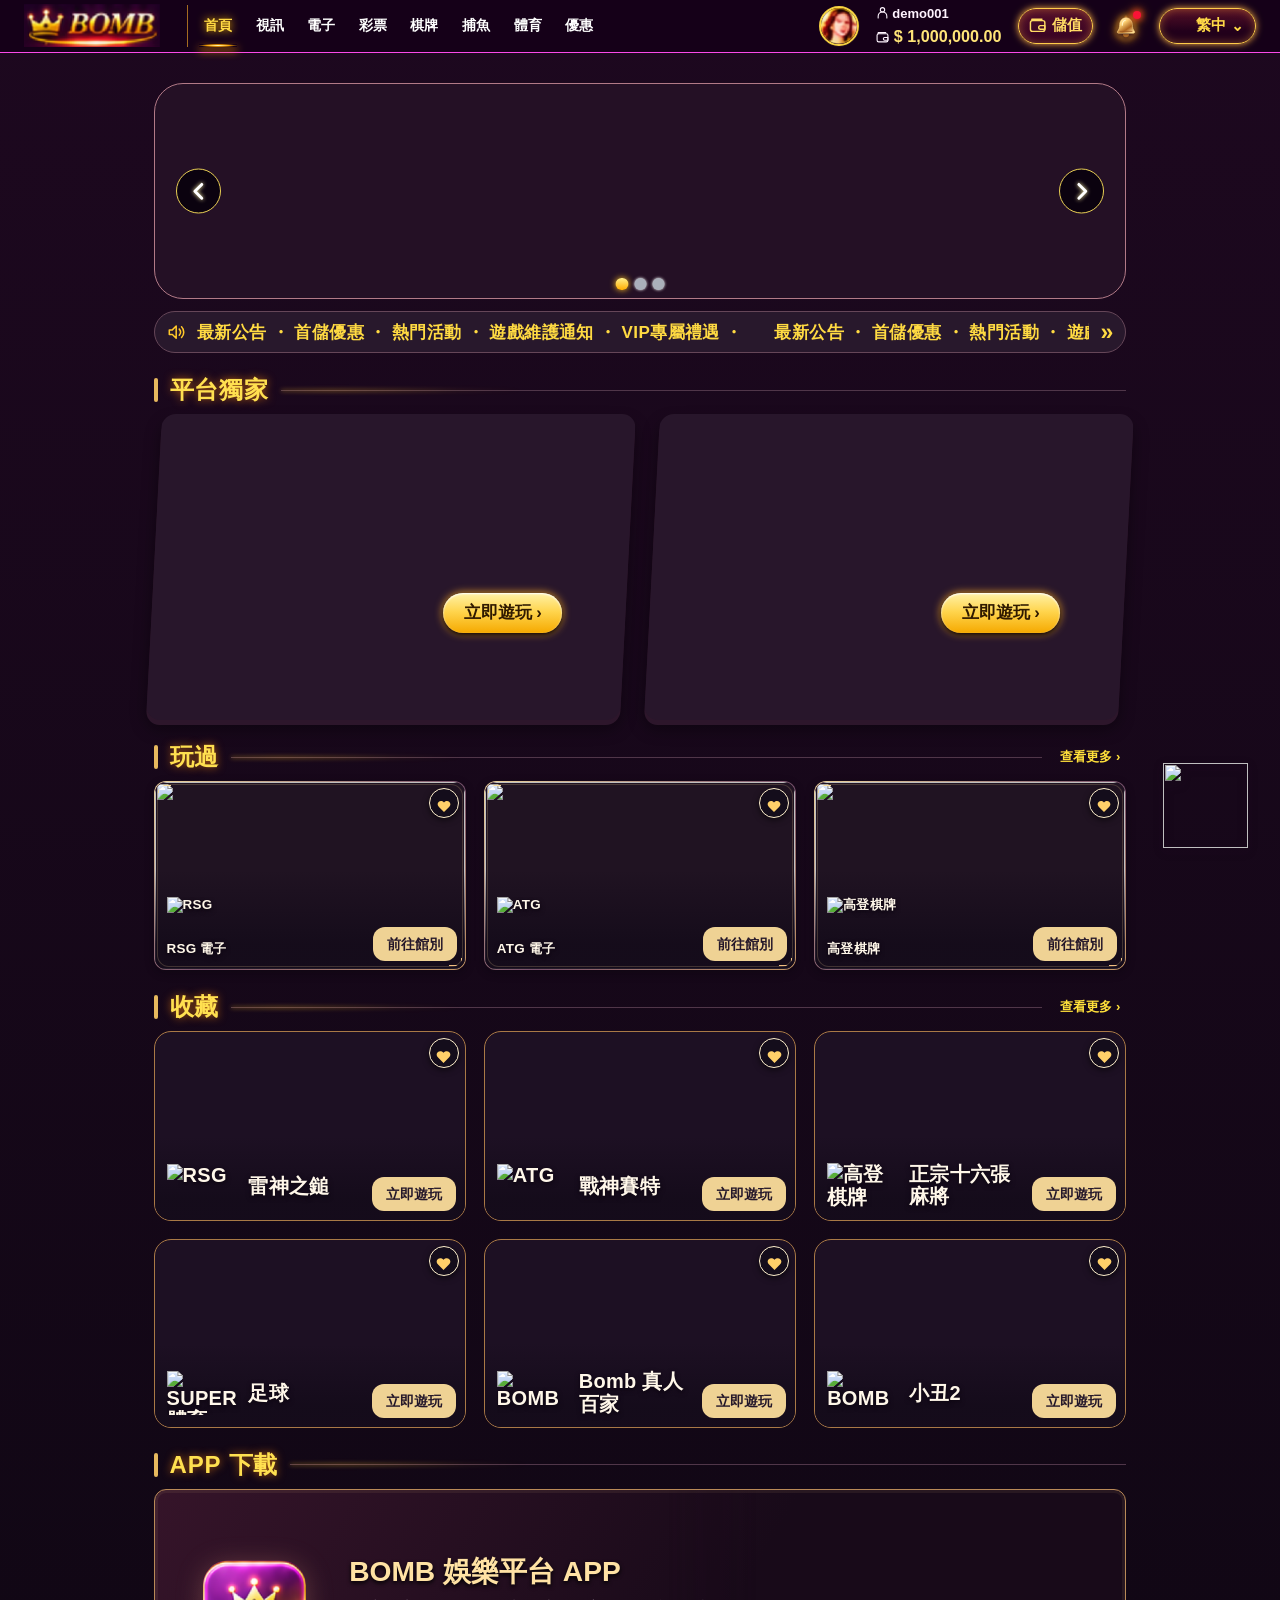
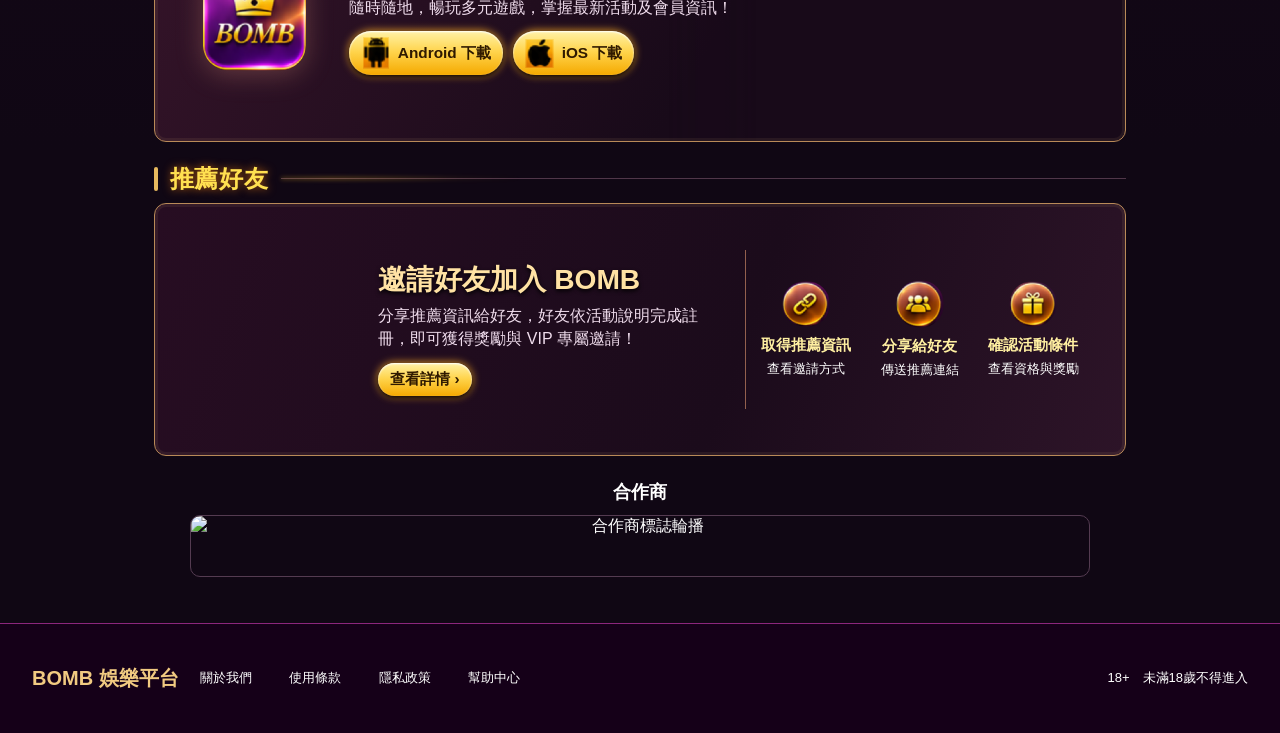
==== assets/index.html @ a0a1aad8 "Add files via upload" ====
<!doctype html>
<html lang="zh-Hant">
<head>
<meta charset="utf-8"><meta name="viewport" content="width=device-width, initial-scale=1, viewport-fit=cover">
<title>BOMB 娛樂平台｜RWD 首頁</title>
<style>

:root{--bg:#150018;--gold:#ffda44;--magenta:#fb47ef;--ink:#fff4ff;--panel:#250025;--shadow:0 0 3px #fff,0 0 9px #fe4fd9,0 0 17px #a810c5;font-family:Arial,"Noto Sans TC","Microsoft JhengHei",sans-serif;color-scheme:dark}
*{box-sizing:border-box}html{scroll-behavior:smooth}body{margin:0;min-width:320px;color:#fff;background:radial-gradient(ellipse at top,#31002d 0%,#19001c 42%,#100013 88%);overflow-x:hidden}button{font:inherit;cursor:pointer;color:inherit}button:focus-visible,a:focus-visible{outline:2px solid white;outline-offset:3px}img{display:block;max-width:100%}svg{display:block}button{touch-action:manipulation}
.site-width{width:min(calc(100% - 20px),1690px);margin-inline:auto}.screen{padding-bottom:30px}.neon{border:2px solid #f75bec;box-shadow:inset 0 0 9px #e14bd185,var(--shadow);background:linear-gradient(155deg,#350338,#17001e 70%)}
.icon{width:1.15em;height:1.15em;stroke:currentColor;stroke-width:2;fill:none;stroke-linecap:round;stroke-linejoin:round;display:inline-block;vertical-align:-.18em}.gold{color:var(--gold)}
.top{position:sticky;top:0;z-index:60;border-bottom:1px solid #fa49e8;background:#150018ed;backdrop-filter:blur(14px);padding-top:env(safe-area-inset-top,0px)}
.topline{min-height:42px;display:flex;align-items:center;gap:clamp(10px,1.4vw,22px)}
.brand{display:flex;align-items:center;gap:5px;color:#ffeb75;text-shadow:0 0 8px #f8aa00;text-decoration:none;white-space:nowrap;min-width:max-content}.brand-symbol{width:31px;height:31px;filter:drop-shadow(0 0 3px #ffd24a)}.brand-type{display:flex;flex-direction:column;line-height:.85}.brand-type b{font:bold italic 24px Georgia,serif}.brand-type small{font-size:9px;font-weight:800;letter-spacing:.12em;margin-top:5px}
.primary-menu{display:flex;align-items:center;gap:clamp(8px,1.45vw,23px);margin-right:auto}.primary-menu button{background:none;border:0;font-weight:700;font-size:clamp(11px,1.15vw,17px);white-space:nowrap;transition:color .2s}.primary-menu button:hover,.primary-menu button.selected{color:var(--gold);text-shadow:0 0 9px #ffb700}
.top-actions{margin-left:auto;display:flex;align-items:center;gap:9px}.outline-gold{display:inline-flex;align-items:center;justify-content:center;gap:5px;background:linear-gradient(#571027,#22001b 65%);border:1.5px solid #ffcc4a;border-radius:999px;padding:6px 10px;font-weight:750;font-size:13px;color:#fff3c1;white-space:nowrap;box-shadow:inset 0 0 9px #ffa93466,0 0 7px #fbae44}.outline-gold:hover{filter:brightness(1.2)}.deposit-mini{background:linear-gradient(#ffec87,#f5ac00);color:#3d1500;padding-inline:12px}.notification{position:relative;background:transparent;border:0;padding:5px;display:grid;place-items:center}.notification .icon{width:23px;height:23px}.unread{position:absolute;top:2px;right:2px;background:#fa1336;width:8px;height:8px;border-radius:50%;box-shadow:0 0 7px #f13}.avatar{height:28px;width:28px;border:2px solid var(--gold);border-radius:50%;object-fit:cover}.top-drop{position:relative}
.dropdown{position:absolute;right:0;top:calc(100% + 10px);z-index:90;background:#240329f5;border:1px solid #f8c32a;border-radius:13px;box-shadow:var(--shadow);min-width:175px;padding:7px;display:none}.dropdown.open{display:block}.dropdown button{border:none;background:none;color:#fff;display:flex;align-items:center;gap:8px;padding:9px;width:100%;text-align:left;border-radius:6px;font-size:12px}.dropdown button:hover{background:#66316b}.dropdown p{font-size:12px;margin:8px}
.main{padding-top:5px}.hero{position:relative;border-radius:23px;overflow:hidden;aspect-ratio:1166 / 329;background:#20001e;isolation:isolate}.hero>picture,.hero>picture img{height:100%;width:100%;object-fit:fill}.hero-nav{position:absolute;top:50%;transform:translateY(-50%);border:1px solid #e9cf54;border-radius:50%;background:#09000cba;color:#fff;width:38px;height:38px;display:grid;place-items:center;z-index:3}.hero-nav.prev{left:2.2%}.hero-nav.prev svg{transform:rotate(180deg)}.hero-nav.next{right:2.2%}.hero-nav:hover{background:#7d1b6d}.dots{position:absolute;bottom:9%;left:50%;transform:translateX(-50%);display:flex;gap:6px;z-index:3}.dots button{width:8px;height:8px;padding:0;border:0;background:#aab0ba;border-radius:50%;box-shadow:0 0 3px #fff}.dots button.on{background:linear-gradient(#ffef8a,#ffad00);width:14px;border-radius:30px;box-shadow:0 0 6px #ffc220}.hero .slide-treatment{position:absolute;inset:0;pointer-events:none;opacity:0;transition:opacity .3s}.hero[data-slide="1"] .slide-treatment{opacity:.22;background:linear-gradient(135deg,#ff550080,transparent,#0000ff80)}.hero[data-slide="2"] .slide-treatment{opacity:.24;background:linear-gradient(30deg,#f00c,#9e00fb00,#f9c70066)}
.marquee{display:flex;align-items:center;gap:12px;position:relative;height:33px;border-radius:50px;margin-top:12px;padding:0 12px;overflow:hidden;background:#140017}.marquee>svg{flex:none;color:#ffc729;z-index:2}.marquee-window{flex:1;overflow:hidden;min-width:0}.marquee-motion{display:flex;width:max-content;animation:marquee 24s linear infinite}.marquee-motion span{white-space:nowrap;font-weight:bold;color:#ffda42;font-size:13px;letter-spacing:.025em;padding-right:24px}.marquee:hover .marquee-motion{animation-play-state:paused}.more-announcement{flex:none;background:transparent;border:0;color:var(--gold);font-weight:900;font-size:23px;padding:0;z-index:2}@keyframes marquee{to{transform:translateX(-50%)}}
.section{margin-top:18px}.section-heading{display:flex;align-items:center;gap:9px;margin:0 0 14px;min-height:32px;font-weight:900;font-size:clamp(21px,2.5vw,34px);color:#ffe050;letter-spacing:.035em;text-shadow:0 0 8px #b55e10}.section-heading .icon{width:1.05em;height:1.05em}.heading-line{height:2px;flex:1;background:linear-gradient(90deg,#ffbf31,#ff79d7 50%,transparent);box-shadow:0 0 9px #f59d28}.section-heading .section-link{margin-left:auto;background:transparent;border:0;color:#ffe03a;font-size:.55em;white-space:nowrap}
.feature-grid{display:grid;grid-template-columns:repeat(2,minmax(0,1fr));gap:2.2%}.feature{position:relative;overflow:hidden;aspect-ratio:423/205;border-radius:22px;background:linear-gradient(110deg,#60140b,#28021a 55%,#180017);border-color:#ff7aa5}.feature:nth-child(2){background:linear-gradient(120deg,#28024d,#1b0023 70%);border-color:#db6dff}.feature-art{position:absolute;left:0;top:0;height:100%;width:62%;object-fit:cover;object-position:top left;mask-image:linear-gradient(to right,#000 76%,transparent)}.feature:nth-child(2) .feature-art{width:72%;object-position:center;mask-image:linear-gradient(to right,#000 70%,transparent)}.feature-text{position:absolute;right:3%;top:18%;width:55%;text-align:center;text-shadow:0 2px 6px #000,0 0 7px #ffc56f}.feature-text h3{font:bold italic clamp(22px,3.0vw,45px) Georgia,'Noto Serif TC',serif;margin:0 0 4px}.feature-text p{font-size:clamp(19px,2.25vw,34px);font-weight:900;margin:0 0 13px}.goldbtn{border:0;border-radius:100px;background:linear-gradient(180deg,#fff2a7 0%,#ffd44c 47%,#f5a900 100%);color:#301a00;box-shadow:inset 0 1px 2px #fff,0 2px 4px #070003,0 0 9px #ffae28;font-weight:900;white-space:nowrap}.goldbtn:hover{filter:brightness(1.16);transform:translateY(-1px)}.feature:nth-child(2) .feature-text p{display:none}.feature .goldbtn{padding:8px 25px;font-size:clamp(12px,1.65vw,22px)}
.games-grid{display:grid;grid-template-columns:repeat(3,minmax(0,1fr));gap:12px}.game-card{display:flex;align-items:center;gap:12px;min-width:0;position:relative;padding:10px;border-radius:16px;min-height:111px;transition:transform .2s,filter .2s;background:linear-gradient(180deg,#4f0c51,#240128 28%,#2c0830 75%,#1d001e)}.game-card:hover,.favorite-card:hover{transform:translateY(-2px);filter:brightness(1.13)}.game-card .game-art{width:28%;aspect-ratio:1;object-fit:cover;flex:none;border-radius:11px;box-shadow:0 0 6px #ff87c8;overflow:hidden}.game-info{min-width:0;flex:1;text-align:left}.game-info strong{display:block;font-size:clamp(15px,1.55vw,23px);font-weight:850;line-height:1.12;white-space:normal}.game-info small{display:block;font-size:clamp(10px,1vw,14px);line-height:1.4;white-space:nowrap;color:#fff}.game-info small:first-of-type{margin-top:5px}.play-dot{display:grid;place-items:center;flex:none;width:28px;height:28px;border:0;border-radius:50%;background:linear-gradient(#fff3a6,#ffb900);color:#1a0904;box-shadow:0 0 5px #fbce29;font-weight:900}#favorites{display:none}.favorite-grid{display:none;grid-template-columns:repeat(2,minmax(0,1fr));gap:9px}.favorite-card{min-height:78px;display:flex;align-items:center;gap:12px;padding:7px;border-radius:15px;min-width:0;transition:transform .2s,filter .2s}.favorite-card .game-art{width:62px;height:62px;border-radius:10px;object-fit:cover}.favorite-card .game-info strong{font-size:clamp(14px,1.7vw,22px)}.favorite-card .game-info small{color:#ffe39a}.favorite-card .goldbtn{padding:7px 16px;font-size:clamp(11px,1vw,16px);margin-left:auto}.favorite-rem{border:0;color:#ffe86a;background:none;font-size:12px;padding:3px}
.app-banner{position:relative;display:flex;align-items:center;gap:20px;min-height:179px;padding:20px 3%;border-radius:22px;overflow:hidden;background:radial-gradient(ellipse at 70% 60%,#6e064c,#2c0528 65%,#1e0217)}.app-logo{width:135px;height:135px;border-radius:25px;flex:none;display:grid;place-items:center;background:linear-gradient(150deg,#8e28bd,#230025);border:2px solid #f8a5f0;box-shadow:var(--shadow);color:gold;font:bold italic 25px Georgia}.app-logo .icon{width:65px;height:65px}.app-copy{z-index:2;min-width:0}.app-copy h3{font-size:clamp(22px,2.3vw,34px);color:var(--gold);margin:0}.app-copy p{font-size:14px;margin:5px 0 15px}.app-copy button{margin-right:10px;padding:10px 23px}.app-phones{position:absolute;right:2%;bottom:-7%;height:120%;max-width:46%;object-fit:contain;object-position:right bottom;mask-image:linear-gradient(90deg,transparent,#000 30%)}
.referral{display:grid;grid-template-columns:22% 38% 1fr;gap:12px;align-items:center;position:relative;overflow:hidden;min-height:185px;border-radius:22px;padding:12px 18px;background:radial-gradient(ellipse at 62% 50%,#5c0858,#220026 70%)}.gift-art{width:100%;height:155px;object-fit:cover;object-position:center;mask-image:linear-gradient(90deg,#000 52%,transparent 82%)}.referral-copy h3{font-size:clamp(20px,2.2vw,31px);margin:0 0 8px;color:#ffe050}.referral-copy p{font-size:clamp(11px,1.1vw,15px);line-height:1.5;margin:0 0 9px}.referral-copy .goldbtn{padding:8px 30px;font-size:16px}.ref-steps{display:flex;justify-content:space-evenly;gap:10px;border-left:1px solid #e25dba;padding-left:15px}.ref-step{display:grid;justify-items:center;gap:6px;min-width:0;text-align:center}.step-circle{height:43px;width:43px;border-radius:50%;background:linear-gradient(#ffeb92,#edac08);display:grid;place-items:center;color:#4b2000;box-shadow:0 0 7px #ffb82d}.ref-step strong{color:#fff0a1;font-size:13px}.ref-step small{font-size:10px;white-space:nowrap}
.footer{display:flex;align-items:center;justify-content:space-between;border-top:1px solid #8c267d;color:#fff;font-size:13px;min-height:72px;margin-top:30px;gap:15px}.footer div{display:flex;gap:27px}.footer button{border:0;background:none;color:#fff;font-size:13px}.floating{position:fixed;right:10px;top:39%;z-index:40;display:flex;flex-direction:column;gap:5px}.floating button{height:52px;width:52px;border-radius:10px;border:1px solid #e6d0ff;background:linear-gradient(145deg,#3c4fe2,#0832a8);box-shadow:0 0 7px #de60ff;font-size:11px;display:flex;flex-direction:column;align-items:center;justify-content:center;gap:3px}.floating button:nth-child(2){background:linear-gradient(145deg,#ff52b1,#9f0051)}.floating button:nth-child(3){background:linear-gradient(145deg,#af25ff,#6500a7)}.floating svg{width:22px;height:22px}
.mobile-bottom{display:none}.modal-wrap{position:fixed;inset:0;z-index:101;background:#050007c8;display:none;align-items:center;justify-content:center;padding:20px}.modal-wrap.open{display:flex}.modal{max-width:460px;width:100%;padding:22px;border-radius:20px;background:#24002a;border:2px solid #e95dd9;box-shadow:0 0 25px #f052ef}.modal h3{color:#ffe277;margin:0 0 12px;font-size:22px}.modal p{line-height:1.6;font-size:14px}.modal .modal-actions{display:flex;justify-content:flex-end;gap:12px}.modal .modal-actions button{padding:9px 18px}.modal-close{border:1px solid #ffca3a;color:#ffda70;background:transparent;border-radius:20px}
@media(max-width:899px){
 .screen{padding-bottom:calc(74px + env(safe-area-inset-bottom,0px))}.site-width{width:calc(100% - 20px)}.topline{height:49px;min-height:49px;gap:5px}.brand-symbol{width:25px;height:25px}.brand-type b{font-size:20px}.brand-type small{font-size:7px;margin-top:3px}.primary-menu,.deposit-mini,.avatar{display:none}.top-actions{gap:5px}.outline-gold{padding:5px 6px;font-size:10px;gap:2px}.outline-gold .icon{width:14px;height:14px}.notification{padding:3px}.notification .icon{width:21px;height:21px}.unread{width:7px;height:7px}.main{padding-top:2px}
 .hero{aspect-ratio:883/222;border-radius:17px}.hero-nav{width:22px;height:22px}.hero-nav svg{width:14px}.dots{bottom:8%;gap:4px}.dots button{height:5px;width:5px}.dots button.on{width:11px}
 .marquee{height:21px;margin-top:7px;padding:0 7px;gap:5px;border-width:1px}.marquee>svg{height:14px;width:14px}.marquee-motion span{font-size:9px;padding-right:12px}.more-announcement{font-size:17px}
 .section{margin-top:8px}.section-heading{font-size:clamp(15px,4vw,22px);min-height:21px;margin-bottom:6px;gap:5px}.section-heading .section-link{font-size:10px}.feature-grid{gap:3%}.feature{aspect-ratio:415/225;border-radius:12px;border-width:1.5px}.feature-art{width:100%;height:80%;object-fit:cover;object-position:center top;mask-image:linear-gradient(to bottom,#000 0%,#000 45%,transparent 100%)}.feature:nth-child(2) .feature-art{width:100%;height:83%;mask-image:linear-gradient(to bottom,#000 0%,#000 50%,transparent 100%)}.feature-text{top:auto;bottom:5%;left:0;width:100%;right:0}.feature:first-child .feature-text h3::after{content:" 真人百家"}.feature-text h3{font-size:clamp(11px,3.25vw,20px);margin:0 0 3px}.feature-text p{display:none}.feature .goldbtn{font-size:clamp(8px,2.3vw,12px);padding:3px 12px}
 .games-grid{gap:4px}.game-card{gap:4px;padding:3px;border-radius:10px;min-height:43px;aspect-ratio:auto;border-width:1.2px}.game-card .game-art{width:32%;border-radius:6px}.game-info strong{font-size:clamp(8.5px,2.5vw,13px);line-height:1.12}.game-info small{font-size:clamp(6.5px,1.8vw,9px);line-height:1.2}.game-info small:first-of-type{margin-top:2px}.play-dot{width:clamp(12px,3.2vw,18px);height:clamp(12px,3.2vw,18px);font-size:9px}
 #favorites{display:block}.favorite-grid{display:grid;gap:5px}.favorite-card{min-height:46px;aspect-ratio:auto;padding:3px 5px;border-radius:10px;border-width:1.1px;gap:5px}.favorite-card .game-art{width:19%;height:auto;aspect-ratio:1;border-radius:5px}.favorite-card .game-info strong{font-size:clamp(9px,2.7vw,13px)}.favorite-card .game-info small{font-size:clamp(7px,1.95vw,10px)}.favorite-card .goldbtn{padding:4px 6px;font-size:clamp(7px,1.85vw,9px)}.favorite-card .favorite-rem{display:none}
 .app-section,.footer,.floating{display:none}.referral{grid-template-columns:24% 41% 1fr;gap:3px;min-height:76px;aspect-ratio:auto;padding:5px;border-radius:12px;border-width:1.3px}.gift-art{width:100%;height:100%;object-fit:cover}.referral-copy h3{font-size:clamp(10px,2.7vw,15px);margin:0 0 2px}.referral-copy p{font-size:clamp(6px,1.5vw,8px);line-height:1.25;margin:0 0 4px}.referral-copy .goldbtn{padding:3px 12px;font-size:clamp(8px,2vw,10px)}.ref-steps{flex-direction:column;gap:1px;padding-left:4px}.ref-step{display:flex;align-items:center;gap:4px;text-align:left}.step-circle{width:clamp(13px,3.4vw,18px);height:clamp(13px,3.4vw,18px);flex:none;font-size:10px}.ref-step strong{font-size:clamp(6px,1.65vw,8px)}.ref-step small{display:none}
 .mobile-bottom{display:flex;position:fixed;bottom:0;left:0;right:0;z-index:70;background:linear-gradient(#530b51ed,#160017f5);border:2px solid #db46ce;border-bottom:0;border-radius:28px 28px 0 0;box-shadow:0 0 12px #fb45d4;align-items:center;justify-content:space-around;height:calc(59px + env(safe-area-inset-bottom,0px));padding-bottom:env(safe-area-inset-bottom,0px)}.mobile-bottom button{flex:1;border:0;background:transparent;color:#fff;display:flex;flex-direction:column;align-items:center;justify-content:center;font-size:clamp(9px,2.6vw,12px);font-weight:bold;gap:3px;height:100%;padding:0}.mobile-bottom .icon{width:22px;height:22px}.mobile-bottom button.active{color:#ffe7a0;background:linear-gradient(#ffe07a,#e68c00);border:1px solid #ffe58c;box-shadow:0 0 13px #ffb31c;border-radius:20px;margin:5px 2px}.mobile-bottom .crown-zone{position:relative;color:#ffce38;justify-content:flex-end;padding-bottom:3px}.crown-orb{height:63px;width:63px;position:absolute;bottom:18px;left:50%;transform:translateX(-50%);background:radial-gradient(circle,#8c2a06 35%,#240014 69%);border:2px solid #ffc335;box-shadow:0 0 9px #ffd41b,0 0 18px #ff9b00;display:grid;place-items:center;border-radius:50%;animation:crownPulse 2.1s ease-in-out infinite}.crown-orb svg{height:39px;width:39px;filter:drop-shadow(0 0 6px #ffcf35)}.mobile-bottom .crown-zone strong{position:relative;z-index:1;color:#ffc633;font-size:14px;text-shadow:0 0 6px #fda000}
}
@keyframes crownPulse{0%,100%{filter:brightness(1);box-shadow:0 0 8px #ffd41b,0 0 17px #ff9b00}50%{filter:brightness(1.28);box-shadow:0 0 13px #ffec72,0 0 28px #ff9b00}}
@media(prefers-reduced-motion:reduce){.marquee-motion,.crown-orb{animation:none}}


/* Scale the original compositions within the same responsive document. */
:root {
  --u: min(calc((100vw - 20px) / 1168), calc(1690px / 1168));
  --safe-top: env(safe-area-inset-top, 0px);
  --safe-bottom: env(safe-area-inset-bottom, 0px);
  --safe-left: env(safe-area-inset-left, 0px);
  --safe-right: env(safe-area-inset-right, 0px);
  --gold-text: #ffe478;
}
body { background: radial-gradient(ellipse at 50% 43%,#350128,#1c0029 72%,#18001e); }
.top { padding-top: var(--safe-top); }
.topline { height: max(45px,calc(48 * var(--u))); gap: calc(18 * var(--u)); }
.brand img { width: calc(133 * var(--u)); }
.primary-menu { flex: 1; justify-content: space-between; gap: 2px; border-left: 1px solid #a46b21; padding-left: calc(10 * var(--u)); }
.primary-menu button { position: relative; padding: calc(11 * var(--u)) calc(5 * var(--u)); font-size: calc(17 * var(--u)); }
.primary-menu button.selected::after { content: ""; position: absolute; inset: auto 0 0; height: 3px; background: radial-gradient(ellipse,#fff9b1,#ffa400 40%,transparent 75%); box-shadow: 0 4px 9px #ff9400; }
.top-actions { gap: calc(11 * var(--u)); }
.outline-gold { font-size: calc(15 * var(--u)); padding: calc(7 * var(--u)) calc(10 * var(--u)); color: #ffda47; }
.deposit-mini { background: linear-gradient(#551029,#330023); color:#ffdb64; }
.notification { color:#ffe64b; filter: drop-shadow(0 0 4px #f89c00); }
.notification .icon { width: calc(31 * var(--u)); height: calc(31 * var(--u)); fill: #ffcd23; }
.avatar-button { padding:0; border:0; background:none; }
.avatar { width:calc(39 * var(--u)); height:calc(39 * var(--u)); }
.hero { aspect-ratio:1168/332; border-radius:calc(29 * var(--u)); touch-action:pan-y; background:
    radial-gradient(ellipse at 45% 96%,#d20aff 0%,transparent 24%),
    radial-gradient(ellipse at 10% 28%,#5c0577,transparent 43%),
    radial-gradient(ellipse at 95% 38%,#470765,transparent 45%),
    repeating-linear-gradient(158deg,transparent 0 24%,#6e00a656 26%,transparent 29%),
    linear-gradient(120deg,#2e0053,#160026 67%,#480068); }
.hero::before {content:"";position:absolute;left:29%;right:-14%;bottom:-50%;height:70%;border-radius:50%;border-top:calc(5 * var(--u)) solid #af4bff;box-shadow:0 -4px 15px #9f19ff,0 -10px 25px #f030f9;transform:rotate(-11deg);pointer-events:none;}
.hero>picture { position:absolute; inset:0; }
.hero>picture .hero-art { position:absolute; left:4.8%; bottom:0; width:auto; height:99%; object-fit:contain; }
.hero-decor { position:absolute; width:auto; pointer-events:none; }
.d-hero-crown { bottom:0; right:0; height:45%; }
.d-dice { bottom:0; left:38%; height:43%; }
.m-streak,.m-chip,.mobile-title { display:none; }
.hero-copy { position:absolute; left:40%; top:18%; right:9%; text-align:center; }
.hero-copy h1 { color:#ffd249; background:linear-gradient(#fffdf0 31%,#ffe94e 54%,#ffa000 90%); background-clip:text; -webkit-text-fill-color:transparent; filter:drop-shadow(0 0 5px #f4533c); margin:0; font:900 italic calc(56 * var(--u))/1.12 'Noto Serif CJK TC',serif; letter-spacing:.045em; white-space:nowrap; }
.hero-copy p { margin:calc(10 * var(--u)) 0 0; font-size:calc(19 * var(--u)); font-weight:800; letter-spacing:.11em; color:#fff0fa; text-shadow:0 2px 4px black; }
.dots { left:54%; bottom:16%; }
.dots button { width:calc(12 * var(--u)); height:calc(12 * var(--u)); }
.dots button.on { width:calc(13 * var(--u)); }
.hero-nav { width:calc(45 * var(--u)); height:calc(45 * var(--u)); }
.hero-nav .icon { width:55%;height:55%;stroke-width:3; }
.marquee { height:calc(39 * var(--u)); margin-top:calc(18 * var(--u)); }
.marquee-window { background:none; border:0; text-align:left; padding:0; height:100%; }
.marquee-motion>span { padding-right:calc(8 * var(--u)); }
.marquee-motion span { font-size:calc(17 * var(--u)); }
.section { margin-top:calc(22 * var(--u)); }
.section-heading { font-size:calc(34 * var(--u)); min-height:calc(41 * var(--u)); margin-bottom:calc(17 * var(--u)); }
.heading-icon { width:1.16em; height:1.16em; flex:none; }
.heading-icon img { width:100%; height:100%; object-fit:contain; }
.heading-line { background:linear-gradient(90deg,#ff9a1c 0%,#fff8a7 5%,#ea5fff 18%,#b719ac 84%,transparent); flex:auto; position:relative; }
.heading-line::before {content:"";position:absolute;inset:-5px 0;background:radial-gradient(ellipse at 6% 50%,#ffc029aa,transparent 17%);filter:blur(2px);}
.feature-grid { margin-inline:1.65% 6.25%; gap:2.4%; }
.feature { aspect-ratio:535/262; transform:skewX(-3deg); border-color:#ffe485; box-shadow:0 0 9px #ff5aa7,0 0 18px #ec187c,inset 0 0 11px #ff992f; background:radial-gradient(ellipse at 48% 0,#913739,#230b07 57%,#1a030a); }
.feature:nth-child(2) {border-color:#ffe289;background:radial-gradient(ellipse at 72% 20%,#5f2434,#2b1006 55%,#1e002a);}
.feature-art { width:61%; transform:skewX(3deg) scale(1.025); object-fit:cover; mask-image:linear-gradient(90deg,#000 75%,transparent); }
.feature:nth-child(2) .feature-art {width:61%;mask-image:linear-gradient(90deg,#000 77%,transparent);}
.feature-text { width:45%; top:12%; right:1.5%; transform:skewX(3deg); color:var(--gold-text); }
.feature-text h3 { font-size:calc(56 * var(--u)); line-height:1.03; }
.feature-text p { font-size:calc(35 * var(--u)); margin-bottom:calc(22 * var(--u)); }
.feature:nth-child(2) h3 { max-width:4.1em; margin:0 auto calc(22 * var(--u)); font-size:calc(45 * var(--u)); line-height:1.15; }
.feature .goldbtn { padding:calc(10 * var(--u)) calc(31 * var(--u)); font-size:calc(24 * var(--u)); }
.games-grid { gap:calc(17 * var(--u)) calc(13 * var(--u)); }
.game-card,.favorite-card { border-color:#f891df; box-shadow:inset 0 0 9px #e14bd170,0 0 4px #ff98dc,0 0 9px #e61bc86c; }
.game-card::before,.favorite-card::before,.feature::before,.app-banner::before,.referral::before { content:""; position:absolute; inset:0; background:radial-gradient(ellipse 39% 6% at 50% 0,#fff3fc,#ff35c8 34%,transparent 100%); pointer-events:none; z-index:2; }
.game-card { cursor:pointer; height:calc(122 * var(--u)); min-height:0; padding:calc(10 * var(--u)); gap:calc(15 * var(--u)); }
.game-card picture { flex:0 0 34%; min-width:0; }
.game-card .game-art { width:100%; aspect-ratio:124/88; object-fit:cover; box-shadow:none; }
.game-info strong { font-size:calc(23 * var(--u)); }
.game-info small { font-size:calc(14 * var(--u)); }
.game-info .play-time {display:flex;gap:.8em;}
.play-dot { width:calc(35 * var(--u));height:calc(35 * var(--u));font-size:calc(16 * var(--u));padding:0; }
.game-card:hover,.favorite-card:hover,.feature:focus-within,.feature:hover { filter:brightness(1.16); }
.app-banner,.referral { min-height:0; border-color:#ffc46f; box-shadow:var(--shadow),inset 0 0 16px #ff7d44; background:
  radial-gradient(ellipse at 7% -22%,#e7731c,transparent 32%),
  radial-gradient(ellipse at 92% 115%,#d66922,transparent 36%),
  linear-gradient(126deg,#250721,#4d0c44 50%,#210824); }
.app-banner {height:calc(207 * var(--u)); padding:0 4.6%; gap:calc(24 * var(--u));}
.app-logo { width:calc(147 * var(--u));height:auto;border:0;box-shadow:none; }
.app-copy h3,.referral-copy h3 {font-size:calc(32 * var(--u));text-shadow:0 2px 4px #000;}
.app-copy p,.referral-copy p {font-size:calc(16 * var(--u));}
.app-copy button,.referral-copy .goldbtn {font-size:calc(19 * var(--u));padding:calc(10 * var(--u)) calc(30 * var(--u));}
.app-phones { height:100%;bottom:0;right:6%;max-width:34%;mask-image:none; }
.referral {height:calc(212 * var(--u));grid-template-columns:17.8% 36% 1fr;gap:calc(12 * var(--u));padding:0 1.2%;}
.gift-art {height:auto;width:100%;object-fit:contain;mask-image:none;}
.step-art { width:calc(72 * var(--u)); margin-bottom:calc(4 * var(--u)); }
.ref-steps { height:74%;align-items:center;padding-left:calc(15 * var(--u)); }
.ref-step { display:grid; grid-template-columns:auto auto; align-items:center; gap:calc(5 * var(--u)); }
.ref-step .step-art { grid-column:1/-1; }
.ref-step .step-circle { width:calc(31 * var(--u));height:calc(31 * var(--u));font-size:calc(17 * var(--u));font-weight:800; }
.ref-step strong { font-size:calc(15 * var(--u)); white-space:nowrap; }
.ref-step small { display:block;font-size:calc(13 * var(--u));margin-top:.45em; }
.footer { min-height:calc(81 * var(--u));margin-top:calc(35 * var(--u)); }
.floating { top:clamp(160px,42.5vh,680px); right:max(8px,calc((100vw - 1690px) / 2)); }
#floatActions {display:grid;gap:5px;}
#floatActions[hidden] {display:none;}
.floating button {width:calc(62 * var(--u));height:calc(53 * var(--u));font-size:calc(11 * var(--u));}
.float-art {width:56%;height:58%;object-fit:contain;}
#floatToggle {height:24px;width:28px;align-self:end;background:#3a1046;}
.modal-wrap { position:fixed; padding:0; width:min(460px,calc(100vw - 30px)); height:auto; max-height:calc(100dvh - var(--safe-top) - var(--safe-bottom) - 24px); overflow:auto; inset:0; margin:auto; border:0; background:transparent; color:white; }
.modal-wrap[open] {display:block;}
.modal-wrap::backdrop {background:#050007c8;}
.modal {border-width:2px;box-shadow:none;}
.modal-content-list {display:grid;gap:6px;margin:10px 0;}
.modal-content-list button {text-align:left; background:#501657; border:1px solid #9e459d; padding:8px;border-radius:8px;}
.modal-content-list button:hover {background:#752877;}
.modal-close[hidden] {display:none;}

@media(max-width:899px) {
  :root { --u:calc(100vw / 941); }
  body {background:radial-gradient(ellipse at 48% 27%,#230623,#10000d 73%);}
  .site-width {width:calc(100% - max(6vw, var(--safe-left) + var(--safe-right)));}
  .top {border:0;background:#140011f0;}
  .topline {height:calc(83 * var(--u));min-height:39px;width:90%;}
  .brand img {width:calc(205 * var(--u));}
  .avatar-button,.deposit-mini,.desktop-title {display:none;}
  .mobile-title {display:inline;}
  .top-actions {gap:calc(12 * var(--u));}
  .top-actions .notification {order:5;color:#fff;filter:none;}
  .notification .icon {height:calc(46 * var(--u));width:calc(46 * var(--u));fill:none;}
  .outline-gold {padding:calc(8 * var(--u)) calc(14 * var(--u));font-size:calc(23 * var(--u));color:#fff;gap:calc(7 * var(--u));}
  .outline-gold .icon {width:calc(28 * var(--u));height:calc(28 * var(--u));}
  .main {padding-top:calc(4 * var(--u));padding-bottom:calc(148 * var(--u) + var(--safe-bottom));}
  .hero {aspect-ratio:886/224;border-radius:calc(33 * var(--u));}
  .hero>picture .hero-art {left:auto;right:1%;height:100%;}
  .d-hero-crown,.d-dice {display:none;}
  .m-streak {display:block;left:0;top:0;height:100%;}
  .m-chip {display:block;left:31%;bottom:6%;height:25%;}
  .hero-copy {left:9%;top:23%;right:auto;width:53%;}
  .hero-copy h1 {font-size:calc(51 * var(--u));letter-spacing:.018em;}
  .hero-copy p {display:block;font-size:calc(26 * var(--u));margin:calc(9 * var(--u)) 0 0;}
  .hero-copy p.desktop-title {display:none;}
  .hero-nav {width:calc(51 * var(--u));height:calc(51 * var(--u));}
  .dots {left:50%;bottom:8%;gap:calc(13 * var(--u));}
  .dots button {width:calc(15 * var(--u));height:calc(15 * var(--u));}
  .dots button.on {width:calc(27 * var(--u));}
  .marquee {height:calc(44 * var(--u));margin-top:calc(15 * var(--u));}
  .marquee-motion span {font-size:calc(21 * var(--u));color:white;}
  .section {margin:calc(11 * var(--u)) calc(12 * var(--u)) 0;}
  .section-heading {font-size:calc(36 * var(--u));min-height:calc(42 * var(--u));margin-bottom:calc(8 * var(--u));}
  .section-heading .section-link {font-size:calc(23 * var(--u));padding:0;}
  .feature-grid {margin:0 2%;gap:5%;}
  .feature {aspect-ratio:412/217;transform:skewX(-10deg);border-radius:calc(27 * var(--u));}
  .feature:first-child {border-color:#fff0c5;background:linear-gradient(#4e1f05,#220602);box-shadow:0 0 8px #ff6821,inset 0 0 8px #ff7926;}
  .feature:nth-child(2) {border-color:#fdd4ff;background:linear-gradient(#310372,#200024);box-shadow:0 0 8px #d22bff,inset 0 0 8px #ac1fff;}
  .feature-art,.feature:nth-child(2) .feature-art { transform:skewX(10deg) scale(1.07);width:100%; height:73%;mask-image:linear-gradient(#000 81%,transparent);object-position:center top;}
  .feature-text {transform:skewX(10deg);top:auto;bottom:4%;width:100%;color:#fff0fa;text-shadow:0 2px 5px #000;}
  .feature-text h3,.feature:nth-child(2) h3 {font-size:calc(29 * var(--u));max-width:none;margin:0 0 calc(5 * var(--u));}
  .feature .goldbtn {font-size:calc(22 * var(--u));padding:calc(4 * var(--u)) calc(26 * var(--u));}
  .games-grid {gap:calc(8 * var(--u)) calc(14 * var(--u));}
  .game-card {height:calc(89 * var(--u));padding:calc(6 * var(--u));gap:calc(10 * var(--u));border-radius:calc(20 * var(--u));}
  .game-card picture {flex-basis:36%;}
  .game-card .game-art {aspect-ratio:98/75;}
  .game-info strong {font-size:calc(22 * var(--u));}
  .game-info small {font-size:calc(16 * var(--u));}
  .game-info .play-time {display:block;}
  .play-dot {width:calc(28 * var(--u));height:calc(28 * var(--u));font-size:calc(17 * var(--u));align-self:flex-end;margin-bottom:calc(6 * var(--u));}
  .favorite-grid {gap:calc(8 * var(--u)) calc(15 * var(--u));}
  .favorite-card {position:relative;height:calc(78 * var(--u));min-height:0;border-radius:calc(18 * var(--u));padding:0 calc(20 * var(--u));gap:calc(20 * var(--u));}
  .favorite-card picture {flex:0 0 24%;min-width:0;}
  .favorite-card .game-art {width:100%;aspect-ratio:90/66;}
  .favorite-card .game-info strong {font-size:calc(21 * var(--u));}
  .favorite-card .game-info small {font-size:calc(16 * var(--u));color:white;}
  .favorite-card .goldbtn {font-size:calc(15 * var(--u));padding:calc(7 * var(--u)) calc(12 * var(--u));}
  .referral {height:calc(148 * var(--u));margin-inline:calc(-5 * var(--u));grid-template-columns:24% 43% 1fr;gap:2px;padding:0 1%;border-radius:calc(20 * var(--u));}
  .referral-copy h3 {font-size:calc(26 * var(--u));margin:0 0 2px;}
  .referral-copy p {font-size:calc(15 * var(--u));margin:0 0 4px;}
  .referral-copy .goldbtn {font-size:calc(19 * var(--u));padding:calc(5 * var(--u)) calc(22 * var(--u));}
  .ref-steps {align-items:stretch;height:auto;padding-left:calc(12 * var(--u));gap:calc(3 * var(--u));}
  .ref-step {display:flex;gap:calc(10 * var(--u));}
  .ref-step .step-art {display:none;}
  .ref-step .step-circle {width:calc(31 * var(--u));height:calc(31 * var(--u));font-size:calc(18 * var(--u));}
  .ref-step strong {font-size:calc(15 * var(--u));}
  .ref-step small {font-size:calc(12 * var(--u));margin-top:0;}
  .mobile-bottom { left:max(2.4vw,var(--safe-left));right:max(2.4vw,var(--safe-right));bottom:calc(7 * var(--u) + var(--safe-bottom));height:calc(110 * var(--u));padding:calc(4 * var(--u));border:1px solid #ff80e9;border-radius:calc(48 * var(--u));background:radial-gradient(ellipse at 50% 100%,#650946,transparent 70%),linear-gradient(#381530,#15091a 65%,#29051f);box-shadow:inset 0 0 9px #ff78df80,0 0 6px #ff58d7,0 0 0 100vmax transparent;}
  .mobile-bottom::after {content:"";position:absolute;z-index:-1;top:100%;left:-3vw;right:-3vw;height:calc(10 * var(--u) + var(--safe-bottom));background:#11000f;}
  .mobile-bottom button {position:relative;font-size:calc(24 * var(--u));white-space:nowrap;gap:2px;}
  .mobile-bottom button.active {margin:0;background:radial-gradient(ellipse at 46% 100%,#ffb100,#7b3304 63%,#f8a708);color:#fff2c8;border-radius:calc(36 * var(--u));}
  .nav-art {height:calc(44 * var(--u));width:auto;object-fit:contain;}
  .mobile-bottom .crown-zone {padding-bottom:calc(5 * var(--u));}
  .mobile-bottom .crown-zone strong {font-size:calc(27 * var(--u));}
  .crown-orb {width:calc(115 * var(--u));height:calc(104 * var(--u));bottom:calc(41 * var(--u));border:0;background:radial-gradient(circle,#a94704,#38030c 64%,#ff9d10 70%,transparent 73%);animation:crownPulse 2.1s ease-in-out infinite,crownGlint 5.2s ease-in-out infinite;}
  .crown-orb img {width:118%;max-width:none;height:100%;object-fit:contain;}
  .crown-zone:active .crown-orb {scale:.90;}
}
@keyframes crownGlint {0%,70%,74%,100%{opacity:1}72%{opacity:.86}76%{opacity:.96}}
@media(prefers-reduced-motion:reduce){html{scroll-behavior:auto}.marquee-motion,.crown-orb{animation:none}.game-card,.favorite-card{transition:none}}

.hero {border-color:#fff4ff;box-shadow:inset 0 0 8px #ff008e,0 0 4px #fff,0 0 10px #ff32da,0 0 21px #fe04a6;}
.hero-nav {background:#08000de0;}
.hero-nav .icon {filter:drop-shadow(0 0 2px #fff5a9);}
.d-upper-light {top:0;right:9%;height:22%;}
.m-upper-chip {display:none;}
.hero::after {content:"";position:absolute;pointer-events:none;inset:0;border-radius:inherit;box-shadow:inset 0 0 9px #ff16cb, inset 0 2px 2px #fff3e9;z-index:2;}
@media(max-width:899px) {
  .d-upper-light {display:none;}
  .m-upper-chip {display:block;top:0;left:47%;height:16%;}
  .m-streak {height:100%;}
  .hero-copy {left:9.5%;width:51%;top:24%;}
  .hero-copy h1 {font-size:calc(57 * var(--u));}
  .hero-copy p {font-size:calc(24 * var(--u));}
  .ref-step>div {font-size:calc(15 * var(--u));line-height:1.1;}
  .ref-step {min-height:0;}
  .gift-art {max-height:calc(136 * var(--u));}
  .referral-copy h3 {line-height:1.13;}
  .referral-copy p {line-height:1.2;}
  .game-info .play-time span {display:block;}
  .game-info .play-time span:first-child::before {content:"";display:inline-block;width:.62em;height:.56em;margin-right:.3em;border-radius:1px;background:radial-gradient(circle,#3b1a00 28%,#ffcf42 33%);}
  .game-card .play-dot {margin-left:calc(-4 * var(--u));}
  .game-card .game-info small {font-size:calc(15 * var(--u));}
  .favorite-card .goldbtn {font-size:calc(17 * var(--u));padding-inline:calc(15 * var(--u));}
  .mobile-bottom button.active {border-color:#ffd753;}
}
.hero-nav {padding:0;}
@media(max-width:899px) {
  :root {--vertical-gap:clamp(0px,calc((100dvh - 181vw - var(--safe-top) - var(--safe-bottom)) / 10),9px);}
  .section {margin-top:calc(11 * var(--u) + var(--vertical-gap));}
  .game-card {height:calc(89 * var(--u) + var(--vertical-gap) * .65);}
  .favorite-card {height:calc(78 * var(--u) + var(--vertical-gap) * .65);}
  .mobile-bottom::before {
    content:"";
    position:absolute;
    inset:0;
    border-radius:inherit;
    pointer-events:none;
    background:radial-gradient(ellipse 48% 7% at 30% 0%,#fff3fd,#ff28be 22%,transparent 65%),
      radial-gradient(ellipse 49% 7% at 72% 0%,#fff3fd,#ff28be 22%,transparent 65%),
      radial-gradient(ellipse 47% 8% at 50% 100%,#ffd0fa,#fc32dc 42%,transparent 76%);
  }
}

@media(max-width:899px) {
  .main {padding-bottom:calc(174 * var(--u) + var(--safe-bottom));}
}

.app-copy button {display:inline-flex;align-items:center;gap:.5em;}
.app-os {width:calc(29 * var(--u));height:calc(32 * var(--u));object-fit:contain;mix-blend-mode:multiply;}
.download-art {position:absolute;right:3%;bottom:18%;height:40%;width:auto;}
.hero-copy {top:21.5%;}
.floating {top:min(calc(460 * var(--u)),64vh);}
.game-card {border-radius:calc(17 * var(--u));}
@media(max-width:899px) {
  :root {--vertical-gap:clamp(0px,calc((100dvh - 181vw - var(--safe-top) - var(--safe-bottom)) / 10),14px);}
  .hero-copy {top:24%;}
  .referral-copy h3 {font-style:italic;}
  .game-card {border-radius:calc(20 * var(--u));}
}

/* Independent vector surface keeps the center notch aligned with the crown. */
.dock-surface { display:none; }
@media(max-width:899px) {
  .mobile-bottom {
    display:grid;
    grid-template-columns:repeat(5,minmax(0,1fr));
    isolation:isolate;
    height:calc(118 * var(--u));
    padding:calc(14 * var(--u)) calc(10 * var(--u)) calc(5 * var(--u));
    border:0;
    background:none;
    box-shadow:none;
  }
  .mobile-bottom::before { content:none; }
  .dock-surface {
    display:block;
    position:absolute;
    inset:0;
    width:100%;
    height:100%;
    z-index:-1;
    overflow:visible;
    pointer-events:none;
    filter:drop-shadow(0 2px 3px #f52fc375);
  }
  .mobile-bottom button { width:100%; height:100%; min-width:0; gap:calc(5 * var(--u)); font-size:calc(24 * var(--u)); line-height:1.05; }
  .mobile-bottom button:not(.crown-zone) { padding-top:calc(1 * var(--u)); }
  .mobile-bottom button.active {
    width:94%;
    justify-self:center;
    border:1px solid #ffda58;
    border-radius:calc(35 * var(--u));
    color:#fff5db;
    background:radial-gradient(ellipse at 51% 99%,#ffed7b 0%,#e58300 12%,transparent 52%),
      radial-gradient(ellipse at 50% 0%,#ffe170 0%,#e19202 27%,transparent 68%),
      linear-gradient(180deg,#985107,#512808 67%,#935000);
    box-shadow:inset 0 0 6px #ffc85b,0 1px 6px #f7a82b;
  }
  .nav-art {height:calc(44 * var(--u));}
  .mobile-bottom svg.nav-art { width:calc(54 * var(--u)); color:#fff5db; }
  .mobile-bottom .crown-zone { padding-bottom:calc(5 * var(--u)); }
  .mobile-bottom .crown-zone strong {font-size:calc(28 * var(--u));}
  .crown-orb {bottom:calc(39 * var(--u));width:calc(119 * var(--u));height:calc(108 * var(--u));}
}
@media(max-width:899px) {
  .mobile-bottom [data-action="home"] .nav-art {
    height:calc(43 * var(--u));
    filter:drop-shadow(0 1px 1px #331300aa);
  }
}


/* Collapsed quick tools: only the transparent animated gift, no label or tile. */
@media (min-width:900px) {
  #floatToggle.is-collapsed {
    width:calc(70 * var(--u));
    height:calc(70 * var(--u));
    min-width:48px;
    min-height:48px;
    padding:0;
    display:flex;
    align-items:center;
    justify-content:center;
    border:0;
    border-radius:0;
    background:transparent;
    box-shadow:none;
    outline-offset:3px;
    cursor:pointer;
    overflow:visible;
  }
  #floatToggle.is-collapsed:hover {filter:brightness(1.12);}
  #floatToggle.is-collapsed .float-gift-icon {
    display:block;
    width:100%;
    height:100%;
    object-fit:contain;
    pointer-events:none;
    filter:drop-shadow(0 3px 5px rgba(24,8,25,.35));
  }
}

/* BOMB draggable floating tools: unobstructed gift when collapsed. */
@media (min-width:900px) {
  .floating { touch-action:none; }
  #floatToggle { touch-action:none; user-select:none; -webkit-user-select:none; }
  #floatToggle.is-collapsed { cursor:grab; }
  #floatToggle.is-collapsed:active { cursor:grabbing; }
  .floating.is-dragging { transition:none !important; }
  .floating.is-dragging #floatToggle { cursor:grabbing !important; }
}

@media (min-width:900px) {
  .top > .topline { width:calc(100% - 48px); }
  .top .primary-menu { flex:0 1 auto; gap:clamp(6px,1vw,18px); }
  .top .top-actions { gap:clamp(12px,1.25vw,24px); }
  .top-actions .avatar-button { order:-1; }
  .top-actions > .notification { display:inline-grid; place-items:center; color:#ffe9ad; }
  .top .primary-menu button { font-size:clamp(11px,1.08vw,16px); }
  .top .brand img { scale:.95; transform-origin:left center; }
  .top-actions .deposit-mini, .top-actions #languageBtn { font-size:.94em; }
  .top-actions .notification .icon { width:22px; height:22px; fill:none; }
  .top-actions .avatar { scale:.95; }
}
#walletBtn {
  min-height:44px;
  padding:2px 0;
  gap:6px;
  border:0;
  background:none;
  box-shadow:none;
  filter:none;
}
#walletBtn .wallet-icon, #walletBtn .wallet-chevron { display:none; }
#walletBtn .wallet-readout { display:grid; justify-items:start; gap:4px; white-space:nowrap; }
#walletBtn .wallet-account, #walletBtn .wallet-line-label {
  display:inline; color:#fff4ff; font-size:13px; line-height:1.35;
}
#walletBtn .wallet-line-label { margin-inline-end:5px; }
#walletBtn .wallet-amount { color:#ffe478; line-height:1.3; font-variant-numeric:tabular-nums; }
#walletBtn:hover .wallet-amount { color:#fff2a7; }
@media (max-width:899px) {
  .top > .topline { min-height:48px; }
  #walletBtn .wallet-readout { gap:1px; }
  #walletBtn .wallet-account, #walletBtn .wallet-line-label { font-size:clamp(10px,2.8vw,13px); }
  #walletBtn .wallet-amount { font-size:clamp(11px,3.1vw,15px); }
  #walletBtn .wallet-line-label { margin-inline-end:3px; }
}
</style>
<style>

/* BOMB quick-tools detail panel — desktop only; independent from site dialog */
#bombQuickPanel{position:fixed;z-index:92;width:min(340px,calc(100vw - 100px));max-height:calc(100dvh - 30px);overflow:auto;padding:15px 14px 13px;border:1.5px solid #f3a9e4;border-radius:18px;background:linear-gradient(155deg,#501238 0%,#300b2a 70%,#27051e 100%);box-shadow:0 0 15px #ff5ce484, inset 0 0 16px #ff74c01f;color:#fff6e7;font-family:inherit}
#bombQuickPanel[hidden]{display:none!important}
#bombQuickPanel *{box-sizing:border-box}
.bqp-head{display:flex;gap:10px;align-items:center;padding-right:22px;margin-bottom:10px}
.bqp-icon{flex:none;width:42px;height:42px;display:grid;place-items:center;border:1px solid #f2bc75;border-radius:12px;background:linear-gradient(145deg,#7f1b55,#3e0a35);box-shadow:0 0 9px #f991a077;font-size:22px}
.bqp-title{font-size:19px;font-weight:800;color:#ffd75c}.bqp-sub{font-size:11px;color:#efd5e6;line-height:1.7;margin-top:4px}
.bqp-close{position:absolute;top:8px;right:10px;color:#ffe286;background:none;border:0;font-size:22px;cursor:pointer;line-height:1;padding:3px}
.bqp-items{display:grid;gap:7px;margin-top:11px}
.bqp-item{display:flex;gap:10px;align-items:center;width:100%;border:1px solid #a05283;border-radius:11px;padding:10px 11px;color:#ffe58c;text-align:left;background:#5b204a73;cursor:pointer;font:inherit;min-height:52px}
.bqp-item:hover,.bqp-item:focus-visible{background:#74345b;border-color:#ffd77e;outline:none}
.bqp-num{display:grid;place-items:center;flex:none;width:23px;height:23px;color:#281007;font-weight:800;font-size:12px;border-radius:50%;background:linear-gradient(#fff29f,#ffc51e)}
.bqp-rowtext{display:flex;flex-direction:column;gap:2px;flex:1}.bqp-rowtext strong{font-size:14px}.bqp-rowtext small{color:#d9aecb;font-size:10px}.bqp-chevron{font-size:17px;color:#ffe270}
.bqp-cta{display:block;width:100%;margin-top:11px;padding:10px 14px;border:0;border-radius:999px;background:linear-gradient(#fff7b2,#ffd43a 55%,#ec9d09);box-shadow:0 3px 11px #ffac4891;color:#2b1700;font-weight:900;font-size:15px;cursor:pointer}
.bqp-foot{margin:8px 0 0;text-align:center;font-size:10px;color:#b989ad}
@media(max-width:899px){#bombQuickPanel{display:none!important}}

</style>
<style id="approved-desktop-home">
@media (min-width:900px) {
  body { background:linear-gradient(#1d081f,#100714 75%); }
  .main.site-width { width:min(1200px,calc(100% - clamp(250px,24vw,360px))); margin-inline:auto; padding:30px 0 0; --u:min(1px,calc((100vw - 80px) / 1200)); }
  .main .hero { aspect-ratio:1200/267; background:#241025 url("assets/hero_primary_clean.webp") center/cover no-repeat; }
  .main .hero[data-slide="1"] { background-image:url("assets/hero_second_clean.webp"); }
  .main .hero[data-slide="2"] { background-image:url("assets/hero_3.webp"); }
  .main .hero > picture, .main .hero-decor, .main .hero-copy, .main .hero::before, .main .hero::after { display:none; }
  .main .dots { left:50%; bottom:4%; }
  .main .hero, .main .marquee { box-shadow:none; border:1px solid #b27a87; }
  .main .marquee { height:42px; margin-top:12px; background:#28182c; border-color:#654658; }
  .main .section { margin-top:21px; }
  .main .section-heading { gap:12px; min-height:32px; margin:0 0 8px; font-size:24px; }
  .main .section-heading::before { content:""; width:4px; height:24px; border-radius:2px; background:#e7b95e; }
  .main .heading-icon { display:none; }
  .main .heading-line { height:1px; background:#503649; box-shadow:none; }
  .main .feature-grid { gap:24px; margin-inline:0; }
  .main .feature { background:#28162b url("assets/desktop-exclusive-baccarat.webp") center/cover no-repeat; aspect-ratio:588/356; transform:skewX(-3deg); box-shadow:0 5px 0 #2d162b,0 9px 16px #0006; border:0; border-radius:14px; }
  .main .feature:nth-child(2) { background-image:url("assets/desktop-exclusive-slot.webp"); }
  .main .feature > picture, .main .feature-text > h3, .main .feature-text > p, .main .feature::before, .main .feature::after { display:none; }
  .main .feature-text { position:absolute; inset:0; width:auto; transform:none; padding:0; }
  .main .feature-text button { position:absolute; inset:65% auto auto 74%; transform:translate(-50%,-50%) skewX(3deg); width:max-content; min-width:0; padding:9px clamp(12px,1.6vw,24px); font-size:clamp(13px,1.3vw,19px); white-space:nowrap; opacity:1; }
  .main .feature-text button:focus-visible { opacity:1; }
  #recentGrid { grid-template-columns:repeat(3,minmax(0,1fr)); gap:16px 18px; }
  #recentGrid > :nth-child(n+7), #recentGrid .play-time { display:none; }
  #recentGrid .game-card { min-height:0; height:130px; padding:7px; gap:15px; border:1px solid #694953; border-radius:12px; box-shadow:none; background:linear-gradient(110deg,#3c2139,#291b2e); transform:none; }
  #recentGrid .game-card::before, #favoriteGrid .favorite-card::before { display:none; }
  #recentGrid picture { flex:0 0 29%; min-width:0; }
  #recentGrid .game-art { width:100%; height:94px; object-fit:cover; border-radius:8px; }
  #recentGrid .play-dot { margin-inline-start:auto; flex:0 0 auto; width:36px; height:36px; display:grid; place-items:center; color:#ffdb95; border:1px solid #b18350; background:#332334; }
  #recentGrid .game-info strong { font-size:clamp(13px,1.05vw,20px); }
  #favorites { display:block; }
  #favoriteGrid { display:grid; grid-template-columns:repeat(3,minmax(0,1fr)); gap:18px; }
  #favoriteGrid .favorite-card { position:relative; isolation:isolate; overflow:hidden; justify-self:center; display:flex; align-items:end; width:min(100%,298px); height:auto; aspect-ratio:298/304; padding:0; border:1px solid #a97946; border-radius:17px; box-shadow:none; transform:none; background:#1d1023; }
  #favoriteGrid .favorite-card picture { position:absolute; inset:0; z-index:-1; }
  #favoriteGrid .favorite-card .game-art { width:100%; height:100%; border-radius:0; object-fit:cover; }
  #favoriteGrid .favorite-card[data-cover] { background-image:var(--cover); background-size:cover; background-position:center; }
  #favoriteGrid .favorite-card[data-cover] picture, #favoriteGrid .favorite-card small, #favoriteGrid .favorite-card .goldbtn { display:none; }
  #favoriteGrid .game-info { width:100%; padding:30px 18px 15px; text-align:left; background:linear-gradient(transparent,#190e20 58%); }
  #favoriteGrid .game-info strong { font-size:20px; }
  #favoriteGrid .favorite-card::after { content:"♥"; position:absolute; top:14px; right:14px; width:32px; height:32px; display:grid; place-items:center; border-radius:50%; background:#251726; border:1px solid #bf965e; color:#f9d58f; }
  #app .app-banner, #invite .referral { position:relative; display:block; aspect-ratio:1200/223; height:auto; min-height:0; padding:0; border:0; border-radius:12px; box-shadow:none; background:#1d1025 url("assets/app_full_frame.png") center/100% 100% no-repeat; }
  #invite .referral { background-image:url("assets/referral_desktop_full.png"); }
  #app .app-banner::before, #invite .referral::before, #app .app-banner > img, #invite .referral > picture, #invite .ref-steps, #app .app-copy > :is(h3,p), #invite .referral-copy > :is(h3,p) { display:none; }
  #app .app-copy, #invite .referral-copy { position:absolute; inset:0; transform:none; }
  #app .app-copy .goldbtn, #invite .referral-copy .goldbtn { position:absolute; top:65%; bottom:8%; height:auto; width:19%; padding:0; left:18%; opacity:0; }
  #app .app-copy .goldbtn[data-action="ios"] { left:39%; }
  #invite .referral-copy .goldbtn { left:19%; top:71%; }
  #app .app-copy .goldbtn:focus-visible, #invite .referral-copy .goldbtn:focus-visible { opacity:1; }
  .home-partners { display:block; width:min(900px,100%); margin:24px auto 46px; text-align:center; }
  .home-partners h2 { font-size:18px; margin:0 0 11px; }
  .home-partners img { width:100%; height:auto; border:1px solid #543b51; border-radius:10px; }
  .footer { min-height:110px; margin-top:0; padding:0 32px; justify-content:flex-start; background:#150018; }
  .footer > span:first-child { color:#f1ca81; font-weight:bold; font-size:20px; }
  .footer > span:last-child { margin-left:auto; }
  .footer > div { gap:clamp(9px,2vw,32px); }
  .floating { top:auto; bottom:38px; right:clamp(10px,2.5vw,48px); }
  .floating[style*="top:"] { bottom:auto; }
  #floatActions { gap:7px; }
  #floatActions button { width:clamp(68px,5.94vw,114px); height:auto; aspect-ratio:136/105; padding:0; border:0; background:none; box-shadow:none; overflow:hidden; border-radius:15px; }
  #floatActions button { display:grid; place-content:center; justify-items:center; gap:3px; border:1px solid #f7cbef; background:linear-gradient(#287af1,#163e9e); box-shadow:inset 0 1px 3px #fff8,0 2px 5px #0009; color:#fff; font-size:clamp(11px,0.85vw,16px); font-weight:800; line-height:1.2; }
  #floatActions button[data-action="promo"] { background:linear-gradient(#dc1689,#89095d); }
  #floatActions button[data-action="referral"] { background:linear-gradient(#8a27ef,#46109c); }
  #floatActions svg { width:clamp(27px,2.55vw,48px); height:auto; fill:none; stroke:currentColor; stroke-width:2.7; stroke-linecap:round; stroke-linejoin:round; }
  #floatActions button[data-action="promo"] svg { color:#ffde52; }
  #floatActions button span { white-space:nowrap; }
  #floatToggle.is-collapsed { width:clamp(76px,6.67vw,128px); height:auto; aspect-ratio:1; }
  .floating:has(#floatToggle.is-collapsed) { bottom:52px; }
  .floating[style*="top:"]:has(#floatToggle.is-collapsed) { bottom:auto; }
}
@media (max-width:899px) { .home-partners { display:none; } }
</style>
<style>
#languageBtn .language-flag,
#languageMenu .language-flag {
  flex:none;
  width:20px;
  height:15px;
  border-radius:2px;
  object-fit:contain;
}
@media (max-width:899px) {
  #languageBtn .language-flag { width:14px; height:11px; }
}
</style>
<link rel="apple-touch-icon" href="assets/app_logo.png">
<style>
.app-install-strip, .app-install-strip[hidden] { display:none; }
@media(max-width:899px) {
 .app-install-strip { display:flex; align-items:center; gap:9px; padding:8px max(5%,env(safe-area-inset-right)); background:linear-gradient(105deg,#211d17 0%,#161517 50%,#111114 100%); border-bottom:1px solid #594629; }
 .app-install-strip img { width:32px; height:32px; flex:none; }
 .app-install-strip strong { margin-right:auto; color:#f7e9d5; font-size:13px; }
 .app-install-strip button { min-height:32px; padding:0 12px; border:1px solid #edc77a; border-radius:8px; background:#edc77a; color:#261526; font-size:12px; font-weight:800; white-space:nowrap; }
 .app-install-strip .app-install-dismiss { display:grid; place-items:center; width:32px; min-height:36px; flex:none; padding:0; border:0; background:transparent; color:#e4cea8; font-size:23px; font-weight:400; line-height:1; }
}
</style>
<link rel="stylesheet" href="catalog.css">
<link rel="stylesheet" href="desktop-games.css" media="(min-width:900px)">
<script>
  const previousPage = new URLSearchParams(location.search).get('page');
  if (previousPage === 'games') location.replace('all-games.html' + location.hash);
  if (previousPage === 'desktop-games' && matchMedia('(min-width:900px)').matches) location.replace('desktop-games.html' + location.hash);
</script>
<style>
#recentGrid .game-card {
  isolation:isolate;
  overflow:hidden;
  text-align:left;
  border:1px solid transparent;
  background:
    linear-gradient(125deg,#37203c,#191020 75%) padding-box,
    linear-gradient(145deg,#f5d89c 0%,#a87a5b 17%,#684459 45%,#9c547e 76%,#e6b57a 100%) border-box;
  box-shadow:0 3px 9px #09040c65;
}
#recentGrid .game-card::after {
  content:""; position:absolute; inset:2px; border:1px solid #f7d89b32;
  border-radius:inherit; pointer-events:none;
  background:
    linear-gradient(#f9dc9b,#f9dc9b) top left/13px 1px,
    linear-gradient(#f9dc9b,#f9dc9b) top left/1px 8px,
    linear-gradient(#edbb80,#edbb80) bottom right/13px 1px,
    linear-gradient(#edbb80,#edbb80) bottom right/1px 8px;
  background-repeat:no-repeat;
}
#recentGrid .game-card:focus-visible,
#recentGrid .game-card:hover { border-color:#f7d58a; }
@media (max-width:899px) {
  #recentGrid .game-card::after { inset:2px; border-radius:6px; background-size:8px 1px,1px 5px,8px 1px,1px 5px; }
}
#recentGrid .game-info strong { color:#fff4df; }
#recentGrid .play-dot {
  display:grid; place-items:center;
  color:#f7d58a; background:#211427;
  border:1px solid #a97b49; margin:0;
}
@media (min-width:900px) {
  #recentGrid .game-card { padding:8px; gap:12px; }
  #recentGrid picture { flex-basis:34%; }
  #recentGrid .game-art { height:92px; }
  #recentGrid .game-info { min-width:0; flex:1; }
  #recentGrid .play-dot { margin-inline-end:4px; align-self:center; }
}
@media (max-width:899px) {
  #recentGrid { gap:7px; }
  #recentGrid .game-card {
    display:flex; align-items:end; min-height:66px; height:auto; aspect-ratio:1.65;
    gap:4px; padding:5px; border-radius:9px;
  }
  #recentGrid .game-card::before {
    z-index:-1; inset:0;
    background:linear-gradient(transparent 28%,#180c1ab8 62%,#180c1a 100%);
  }
  #recentGrid .game-card picture { position:absolute; inset:0; z-index:-2; }
  #recentGrid .game-art { display:block; width:100%; height:100%; object-fit:cover; border-radius:0; }
  #recentGrid .game-info { min-width:0; flex:1; }
  #recentGrid .game-info strong { font-size:clamp(10px,2.8vw,15px); line-height:1.15; white-space:normal; }
  #recentGrid .play-dot { flex:none; width:17px; height:17px; font-size:8px; align-self:end; }
}
</style>
<link rel="stylesheet" href="back-to-top.css">
<link rel="stylesheet" href="home-cards.css">
<style>
.top-actions .notification-bell { width:24px; height:24px; display:block; filter:drop-shadow(0 2px 2px #2b0c18) drop-shadow(0 0 3px #e7aa6566); }
@media (max-width:899px) { .top-actions .notification-bell { width:clamp(20px,5.8vw,25px); height:auto; } }
</style>
<link rel="stylesheet" href="bomb-final.css?v=home-card-dialogs-v41">
</head>
<body>
<svg xmlns="http://www.w3.org/2000/svg" aria-hidden="true" style="position:absolute;width:0;height:0;overflow:hidden">
<symbol id="i-crown" viewBox="0 0 24 24"><path d="M2 7l5.2 4.3L12 3l4.8 8.3L22 7l-2 12H4L2 7z" fill="currentColor" stroke="currentColor" stroke-width=".7"/><path d="M4 21h16" stroke="currentColor" stroke-width="2"/></symbol>
<symbol id="i-spade" viewBox="0 0 24 24"><path d="M12 2C9 7 2 10 2 15c0 5 6 6 9 3l-2 4h6l-2-4c3 3 9 2 9-3 0-5-7-8-10-13" fill="currentColor"/></symbol>
<symbol id="i-wallet" viewBox="0 0 24 24"><rect x="2" y="5" width="20" height="15" rx="3"/><path d="M4 5V3h14M16 12h6v5h-6a2.5 2.5 0 010-5z"/></symbol>
<symbol id="i-bell" viewBox="0 0 24 24"><path d="M18 8a6 6 0 00-12 0c0 7-3 7-3 9h18c0-2-3-2-3-9zM10 21h4"/></symbol>
<symbol id="i-globe" viewBox="0 0 24 24"><circle cx="12" cy="12" r="10"/><path d="M2 12h20M12 2c-6 5-6 15 0 20M12 2c6 5 6 15 0 20"/></symbol>
<symbol id="i-sound" viewBox="0 0 24 24"><path d="M3 9h4l5-5v16l-5-5H3zM16 8a6 6 0 010 8M19 5a10 10 0 010 14"/></symbol>
<symbol id="i-clock" viewBox="0 0 24 24"><circle cx="12" cy="12" r="10"/><path d="M12 5v7l5 3"/></symbol>
<symbol id="i-star" viewBox="0 0 24 24"><path d="M12 2l3 6.6 7 .8-5.2 5 1.4 7-6.2-3.6-6.2 3.6 1.4-7L2 9.4l7-.8z"/></symbol>
<symbol id="i-people" viewBox="0 0 24 24"><circle cx="8" cy="8" r="3"/><circle cx="17" cy="9" r="2.5"/><path d="M2 21v-3c0-6 12-6 12 0v3M16 14c3-.4 6 1 6 4v3"/></symbol>
<symbol id="i-game" viewBox="0 0 24 24"><path d="M6 7h12c4 0 5 3 6 10 .3 3-2 5-4 3l-4-3H8l-4 3c-2 2-4 0-4-3 1-7 2-10 6-10z"/><path d="M7 10v6M4 13h6M16 13h.1M20 11h.1"/></symbol>
<symbol id="i-home" viewBox="0 0 24 24"><path d="M2 11l10-8 10 8M5 10v11h14V10M9 21v-7h6v7"/></symbol>
<symbol id="i-gift" viewBox="0 0 24 24"><rect x="3" y="10" width="18" height="11"/><path d="M2 7h20v3H2zM12 7v14M12 7C6 1 3 3 5 6c1 1 5 1 7 1zm0 0c6-6 9-4 7-1-1 1-5 1-7 1z"/></symbol>
<symbol id="i-user" viewBox="0 0 24 24"><circle cx="12" cy="7" r="4"/><path d="M3 22c0-12 18-12 18 0z"/></symbol>
<symbol id="i-right" viewBox="0 0 24 24"><path d="M9 5l7 7-7 7"/></symbol>
<symbol id="i-headset" viewBox="0 0 24 24"><path d="M3 13v-2a9 9 0 0118 0v5a4 4 0 01-4 4h-3M3 12h4v7H5a2 2 0 01-2-2v-5zm14 0h4v5a2 2 0 01-2 2h-2z"/></symbol>
</svg>
<header class="top"><div class="app-install-strip">
  <img src="assets/app_logo.png" alt="" width="32" height="32">
  <strong>BOMB 娛樂平台</strong>
  <button type="button" data-action="app-guide">APP 下載</button>
  <button class="app-install-dismiss" type="button" aria-label="關閉 APP 下載提示">×</button>
</div><div class="topline site-width">
<a class="brand" href="#top" data-action="home" aria-label="BOMB 首頁"><picture><source media="(max-width:899px)" srcset="[data-uri]"><img class="" src="[data-uri]" alt=""></picture></a>
<nav class="primary-menu" aria-label="桌機主選單"><button class="selected" data-action="home">首頁</button><button data-category="視訊">視訊</button><button data-category="電子">電子</button><button data-category="彩票">彩票</button><button data-category="棋牌">棋牌</button><button data-category="捕魚">捕魚</button><button data-category="體育">體育</button><button data-action="promo">優惠</button></nav>
<div class="top-actions"><div class="top-drop"><button id="walletBtn" class="outline-gold" aria-haspopup="true" aria-expanded="false"><svg class="icon gold wallet-icon"><use href="#i-wallet"/></svg><span class="wallet-readout"><span class="wallet-account"><svg class="icon" aria-label="帳號" viewBox="0 0 24 24"><circle cx="12" cy="7" r="4"/><path d="M4 22v-3a8 8 0 0 1 16 0v3"/></svg> demo001</span><span class="wallet-amount"><span class="wallet-line-label"><svg class="icon" aria-label="餘額"><use href="#i-wallet"/></svg></span>$ 1,000,000.00</span></span><span class="gold wallet-chevron" aria-hidden="true">⌄</span></button><div class="dropdown" id="walletMenu"><p><strong>主錢包</strong></p><p>示範餘額：$ 1,000,000.00</p><button data-action="deposit">儲值</button><button data-action="withdraw">託售</button></div></div>
<button class="outline-gold deposit-mini" data-action="deposit"><svg class="icon"><use href="#i-wallet"/></svg>儲值</button>
<button class="notification" data-action="notifications" aria-label="通知"><svg class="notification-bell" viewBox="0 0 32 32" aria-hidden="true"><defs><linearGradient id="bell-metal" x2=".8" y2="1"><stop stop-color="#fff4cf"/><stop offset=".37" stop-color="#ffd477"/><stop offset=".72" stop-color="#ad631d"/><stop offset="1" stop-color="#ffdc8e"/></linearGradient></defs><path fill="#a86624" d="M14 6V4a2 2 0 1 1 4 0v2zm-2 21h8a4 4 0 0 1-8 0z"/><path fill="url(#bell-metal)" stroke="#ffdb8b" stroke-width=".75" d="M16 5c-5.1 0-8.4 4.5-8.4 9.1 0 4-1.2 7-3 9.2-.8 1 .1 2.3 1.5 2.3h19.8c1.4 0 2.3-1.3 1.5-2.3-1.8-2.2-3-5.2-3-9.2C24.4 9.5 21.1 5 16 5Z"/><path fill="none" stroke="#fff5cd" stroke-width="1.4" stroke-linecap="round" d="M11 15c0-3.7 1.6-6 4.1-6.8"/><path fill="none" stroke="#9a541f" stroke-width="1" stroke-linecap="round" d="M8 23.2h16"/></svg><span class="unread"></span></button><button class="avatar-button" data-action="member" aria-label="會員中心"><img class="avatar" src="[data-uri]" alt=""></button>
<div class="top-drop"><button id="languageBtn" class="outline-gold" aria-expanded="false" aria-haspopup="true"><img class="language-flag" id="languageFlag" src="assets/flags/tw.svg" alt="" width="20" height="15"><span id="languageLabel">繁中</span> <span class="gold">⌄</span></button><div class="dropdown" id="languageMenu"><button data-lang="繁中"><img class="language-flag" src="assets/flags/tw.svg" alt="" width="20" height="15">繁體中文</button><button data-lang="简中"><img class="language-flag" src="assets/flags/cn.svg" alt="" width="20" height="15">简体中文</button><button data-lang="EN"><img class="language-flag" src="assets/flags/gb.svg" alt="" width="20" height="15">English</button><button data-lang="VI"><img class="language-flag" src="assets/flags/vn.svg" alt="" width="20" height="15">Tiếng Việt</button><button data-lang="日本語"><img class="language-flag" src="assets/flags/jp.svg" alt="" width="20" height="15">日本語</button><button data-lang="ไทย"><img class="language-flag" src="assets/flags/th.svg" alt="" width="20" height="15">ภาษาไทย</button></div></div>
</div></div></header>
<main class="main site-width" id="top"><section class="hero neon" id="hero" data-slide="0" aria-label="活動 Banner 輪播"><picture><source media="(max-width:899px)" srcset="[data-uri]"><img class="hero-art" src="[data-uri]" alt="金色禮服女性與遊戲主視覺"></picture><img class="hero-decor d-hero-crown" src="[data-uri]" alt=""><img class="hero-decor d-dice" src="[data-uri]" alt=""><img class="hero-decor m-streak" src="[data-uri]" alt=""><img class="hero-decor m-chip" src="[data-uri]" alt=""><img class="hero-decor d-upper-light" src="[data-uri]" alt=""><img class="hero-decor m-upper-chip" src="[data-uri]" alt=""><div class="hero-copy"><h1><span class="desktop-title">多元遊戲 一站暢玩</span><span class="mobile-title">全新娛樂平台</span></h1><p class="desktop-title">真人・電子・彩票・棋牌・捕魚・體育賽事</p><p class="mobile-title">真人 × 電子 × 多元玩法</p></div><div class="slide-treatment"></div><button class="hero-nav prev" id="bannerPrev" aria-label="上一張 Banner"><svg class="icon"><use href="#i-right"/></svg></button><button class="hero-nav next" id="bannerNext" aria-label="下一張 Banner"><svg class="icon"><use href="#i-right"/></svg></button><div class="dots" id="bannerDots"><button class="on" data-slide="0" aria-label="第1張"></button><button data-slide="1" aria-label="第2張"></button><button data-slide="2" aria-label="第3張"></button></div></section>
<div class="marquee neon" role="region" aria-label="最新公告"><svg class="icon"><use href="#i-sound"/></svg><button class="marquee-window" data-action="announcements" aria-label="閱讀公告詳情"><span class="marquee-motion" id="marqueeMotion"><span><span class="desktop-title">最新公告 ・ 首儲優惠 ・ 熱門活動 ・ 遊戲維護通知 ・ VIP專屬禮遇 ・</span><span class="mobile-title">【系統公告】例行維護將於 11/12 02:00–04:00 進行　｜　【限時活動】儲值加碼　</span></span><span aria-hidden="true"><span class="desktop-title">最新公告 ・ 首儲優惠 ・ 熱門活動 ・ 遊戲維護通知 ・ VIP專屬禮遇 ・</span><span class="mobile-title">【系統公告】例行維護將於 11/12 02:00–04:00 進行　｜　【限時活動】儲值加碼　</span></span></span></button><button class="more-announcement" data-action="announcements" aria-label="查看公告">»</button></div>
<section class="section" id="featured"><h2 class="section-heading"><picture class="heading-icon"><source media="(max-width:899px)" srcset="[data-uri]"><img class="" src="[data-uri]" alt=""></picture>平台獨家<span class="heading-line"></span></h2><div class="feature-grid"><article class="feature neon"><picture><source media="(max-width:899px)" srcset="[data-uri]"><img class="feature-art" src="[data-uri]" alt="真人百家荷官"></picture><div class="feature-text"><h3>Bomb</h3><p>真人百家</p><button class="goldbtn" data-game="Bomb 真人百家">立即遊玩 ›</button></div></article><article class="feature neon"><picture><source media="(max-width:899px)" srcset="[data-uri]"><img class="feature-art" src="[data-uri]" alt="柏青哥機台"></picture><div class="feature-text"><h3>柏青哥 SLOT</h3><p>柏青哥 SLOT</p><button class="goldbtn" data-game="柏青哥 SLOT">立即遊玩 ›</button></div></article></div></section>
<section class="section" id="recent"><h2 class="section-heading"><picture class="heading-icon"><source media="(max-width:899px)" srcset="[data-uri]"><img class="" src="[data-uri]" alt=""></picture>玩過 <span class="heading-line"></span><button class="section-link" data-action="recent">查看更多 ›</button></h2><div class="games-grid" id="recentGrid"></div></section>
<section class="section" id="favorites"><h2 class="section-heading"><picture class="heading-icon"><source media="(max-width:899px)" srcset="[data-uri]"><img class="" src="[data-uri]" alt=""></picture>收藏 <span class="heading-line"></span><button type="button" class="section-link" data-action="favorites">查看更多 ›</button></h2><div class="favorite-grid" id="favoriteGrid"></div></section>
<section class="section app-section" id="app"><h2 class="section-heading"><picture class="heading-icon"><source media="(max-width:899px)" srcset="[data-uri]"><img class="" src="[data-uri]" alt=""></picture>APP 下載<span class="heading-line"></span></h2><div class="app-banner neon"><img class="app-logo" src="[data-uri]" alt="BOMB App 圖示"><div class="app-copy"><h3>BOMB 娛樂平台 APP</h3><p>隨時隨地，暢玩多元遊戲，掌握最新活動及會員資訊！</p><button class="goldbtn" data-action="android"><img class="app-os" src="[data-uri]" alt="">Android 下載</button><button class="goldbtn" data-action="ios"><img class="app-os" src="[data-uri]" alt="">iOS 下載</button></div><img class="app-phones" src="[data-uri]" alt="BOMB App 手機視覺"><img class="download-art" src="[data-uri]" alt=""></div></section>
<section class="section" id="invite"><h2 class="section-heading"><picture class="heading-icon"><source media="(max-width:899px)" srcset="[data-uri]"><img class="" src="[data-uri]" alt=""></picture>推薦好友<span class="heading-line"></span></h2><div class="referral neon"><picture><source media="(max-width:899px)" srcset="[data-uri]"><img class="gift-art" src="[data-uri]" alt="推薦好友禮盒"></picture><div class="referral-copy"><h3>邀請好友加入 BOMB</h3><p>分享推薦資訊給好友，好友依活動說明完成註冊，即可獲得獎勵與 VIP 專屬邀請！</p><button class="goldbtn" data-action="referral">查看詳情 ›</button></div><div class="ref-steps"><div class="ref-step"><img class="step-art" src="[data-uri]" alt=""><span class="step-circle">1</span><div><strong>取得推薦資訊</strong><small>查看邀請方式</small></div></div><div class="ref-step"><img class="step-art" src="[data-uri]" alt=""><span class="step-circle">2</span><div><strong>分享給好友</strong><small>傳送推薦連結</small></div></div><div class="ref-step"><img class="step-art" src="[data-uri]" alt=""><span class="step-circle">3</span><div><strong>確認活動條件</strong><small>查看資格與獎勵</small></div></div></div></div></section>
<section class="home-partners" aria-labelledby="partners-title">
  <h2 id="partners-title">合作商</h2>
  <picture><source media="(prefers-reduced-motion: reduce)" srcset="assets/desktop-home/partners.webp"><img src="assets/desktop-home/partners.gif" width="900" height="60" alt="合作商標誌輪播"></picture>
</section>
</main>
<footer class="footer"><span>BOMB 娛樂平台</span><div><button data-action="about">關於我們</button><button data-action="terms">使用條款</button><button data-action="privacy">隱私政策</button><button data-action="help">幫助中心</button></div><span>18+　未滿18歲不得進入</span></footer>
<aside class="floating" aria-label="快速工具"><div id="floatActions" hidden><button data-action="help" aria-label="客服中心"><svg viewBox="0 0 40 40" aria-hidden="true" focusable="false"><path d="M6 24v-4a14 14 0 0 1 28 0v4m0 6c0 5-4 7-9 7"/><rect x="5" y="19" width="6" height="12" rx="2"/><rect x="29" y="19" width="6" height="12" rx="2"/></svg><span>客服中心</span></button><button data-action="promo" aria-label="優惠活動"><svg viewBox="0 0 40 40" aria-hidden="true" focusable="false"><rect x="5" y="15" width="30" height="8" rx="2"/><path d="M8 23v13h24V23M20 15v21m0-21c-15 0-12-12-5-8l5 8c15 0 12-12 5-8z"/></svg><span>優惠活動</span></button><button data-action="referral" aria-label="推薦好友"><svg viewBox="0 0 40 40" aria-hidden="true" focusable="false"><circle cx="14" cy="13" r="6"/><circle cx="28" cy="12" r="6"/><path d="M4 33v-2a10 10 0 0 1 20 0v2zm22-12a9 9 0 0 1 10 9v3h-7"/></svg><span>推薦好友</span></button></div><button id="floatToggle" class="is-collapsed" aria-expanded="false" aria-controls="floatActions" aria-label="展開工具列"><img src="assets/desktop-home/gift.webp" alt="" aria-hidden="true" class="float-gift-icon"></button></aside>
<nav class="mobile-bottom" aria-label="手機底部導覽"><svg class="dock-surface" viewBox="0 0 900 118" preserveAspectRatio="none" aria-hidden="true">
<defs>
  <linearGradient id="dockGlass" x2="0" y2="1" gradientUnits="objectBoundingBox"><stop stop-color="#3c2739"/><stop offset=".38" stop-color="#251a28"/><stop offset=".78" stop-color="#100c14"/><stop offset="1" stop-color="#360d2d"/></linearGradient>
  <linearGradient id="dockEdge" x1="0%" x2="100%"><stop stop-color="#9d528e"/><stop offset=".15" stop-color="#ff6ccf"/><stop offset=".32" stop-color="#a327a8"/><stop offset=".48" stop-color="#fff1ef"/><stop offset=".53" stop-color="#ffb183"/><stop offset=".68" stop-color="#f055f7"/><stop offset=".84" stop-color="#ffb2ef"/><stop offset="1" stop-color="#854769"/></linearGradient>
  <radialGradient id="dockReflection"><stop stop-color="#fff0fa"/><stop offset=".25" stop-color="#ff38cf" stop-opacity=".95"/><stop offset="1" stop-color="#d800ba" stop-opacity="0"/></radialGradient>
  <radialGradient id="dockAmber"><stop stop-color="#fff3b4"/><stop offset=".22" stop-color="#ffb32f"/><stop offset="1" stop-color="#ff7a00" stop-opacity="0"/></radialGradient>
  <path id="dockContour" d="M53 10 H329 C363 10 372 21 385 42 C399 64 420 72 450 72 C480 72 501 64 515 42 C528 21 537 10 571 10 H847 C876 10 899 31 899 62 V65 C899 94 876 116 847 116 H53 C24 116 1 94 1 65 V62 C1 31 24 10 53 10 Z"/>
  <clipPath id="dockClip"><use href="#dockContour"/></clipPath>
</defs>
<path d="M12 31 C21 12 34 2 57 2 H330 C369 2 382 20 396 45 C408 64 431 66 450 66 C469 66 492 64 504 45 C518 20 531 2 570 2 H843 C866 2 879 12 888 31" fill="none" stroke="#9a279a" stroke-width="3"/>
<use class="dock-rim" href="#dockContour" fill="url(#dockGlass)" stroke="url(#dockEdge)" stroke-width="2.4"/>
<g clip-path="url(#dockClip)">
  <ellipse cx="119" cy="11" rx="135" ry="10" fill="url(#dockAmber)"/>
  <ellipse cx="275" cy="10" rx="111" ry="8" fill="url(#dockReflection)"/>
  <ellipse cx="617" cy="10" rx="165" ry="8" fill="url(#dockReflection)"/>
  <ellipse cx="615" cy="117" rx="276" ry="10" fill="url(#dockReflection)"/>
  <ellipse cx="111" cy="117" rx="109" ry="10" fill="url(#dockAmber)"/>
</g>
</svg><button class="active" data-action="home"><img class="nav-art" src="[data-uri]" alt="">首頁</button><button data-action="all"><svg class="nav-art" viewBox="0 0 24 24" aria-hidden="true"><path fill="currentColor" d="M6 5h12c3 0 4.5 2.5 5.4 9 .5 4-1.7 6-4.4 4.4L15.7 16H8.3L5 18.4C2.3 20 .1 18 .6 14 1.5 7.5 3 5 6 5Z"/><path fill="none" stroke="#33213c" stroke-width="1.65" stroke-linecap="round" d="M7 8.5v5m-2.5-2.5h5m7.3 1.5h.1m3-3h.1"/></svg>全部遊戲</button><button class="crown-zone" data-action="deposit"><span class="crown-orb"><img class="" src="[data-uri]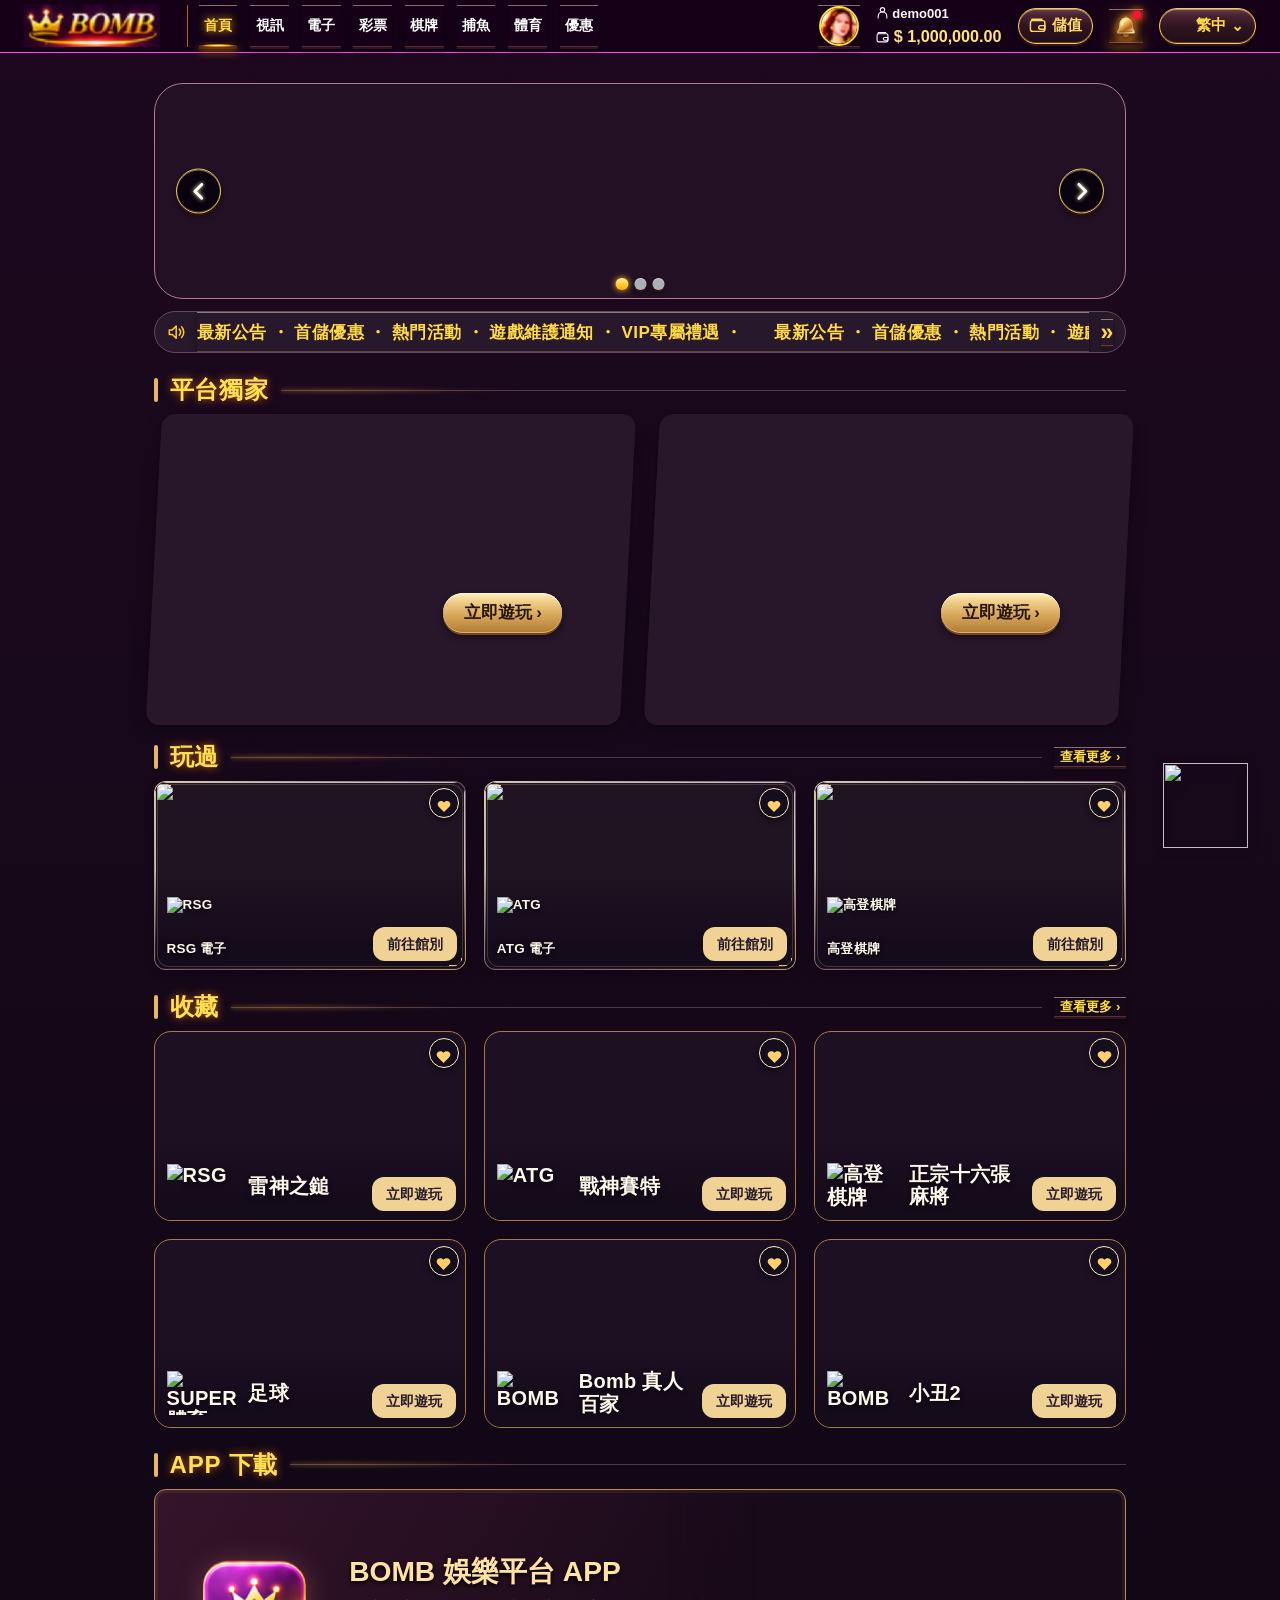
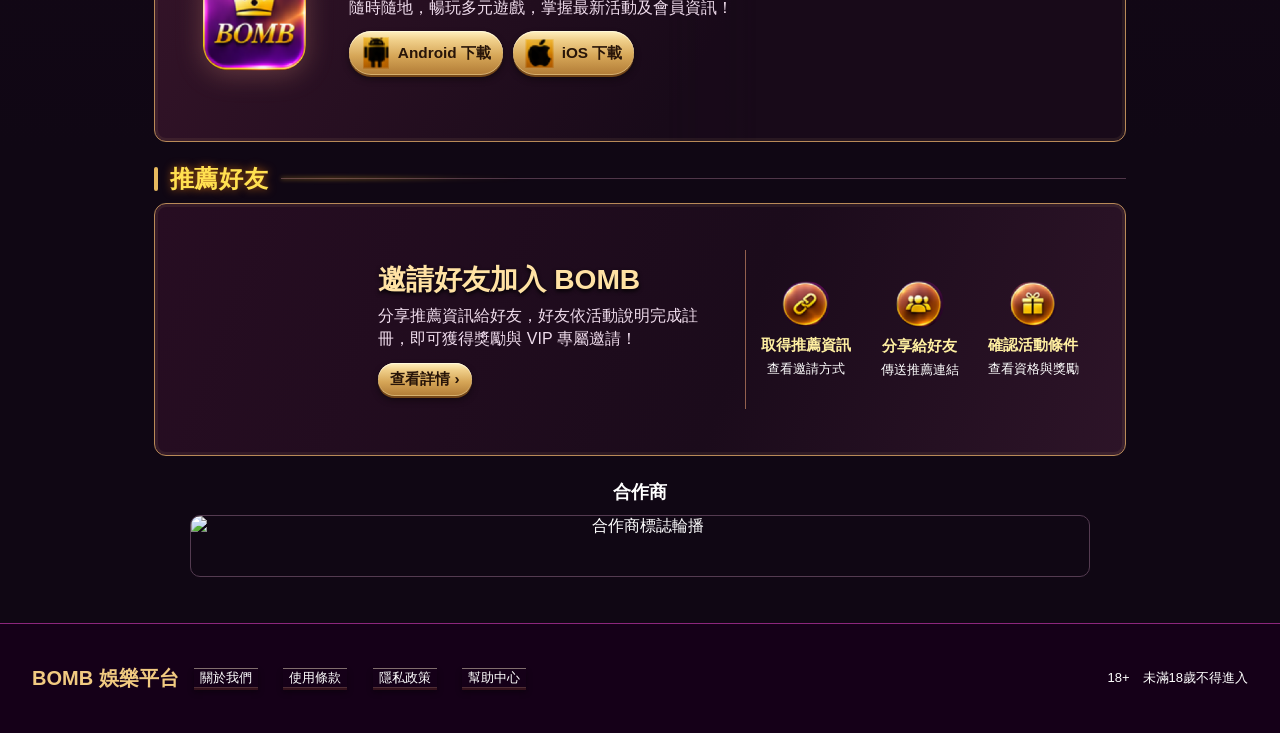
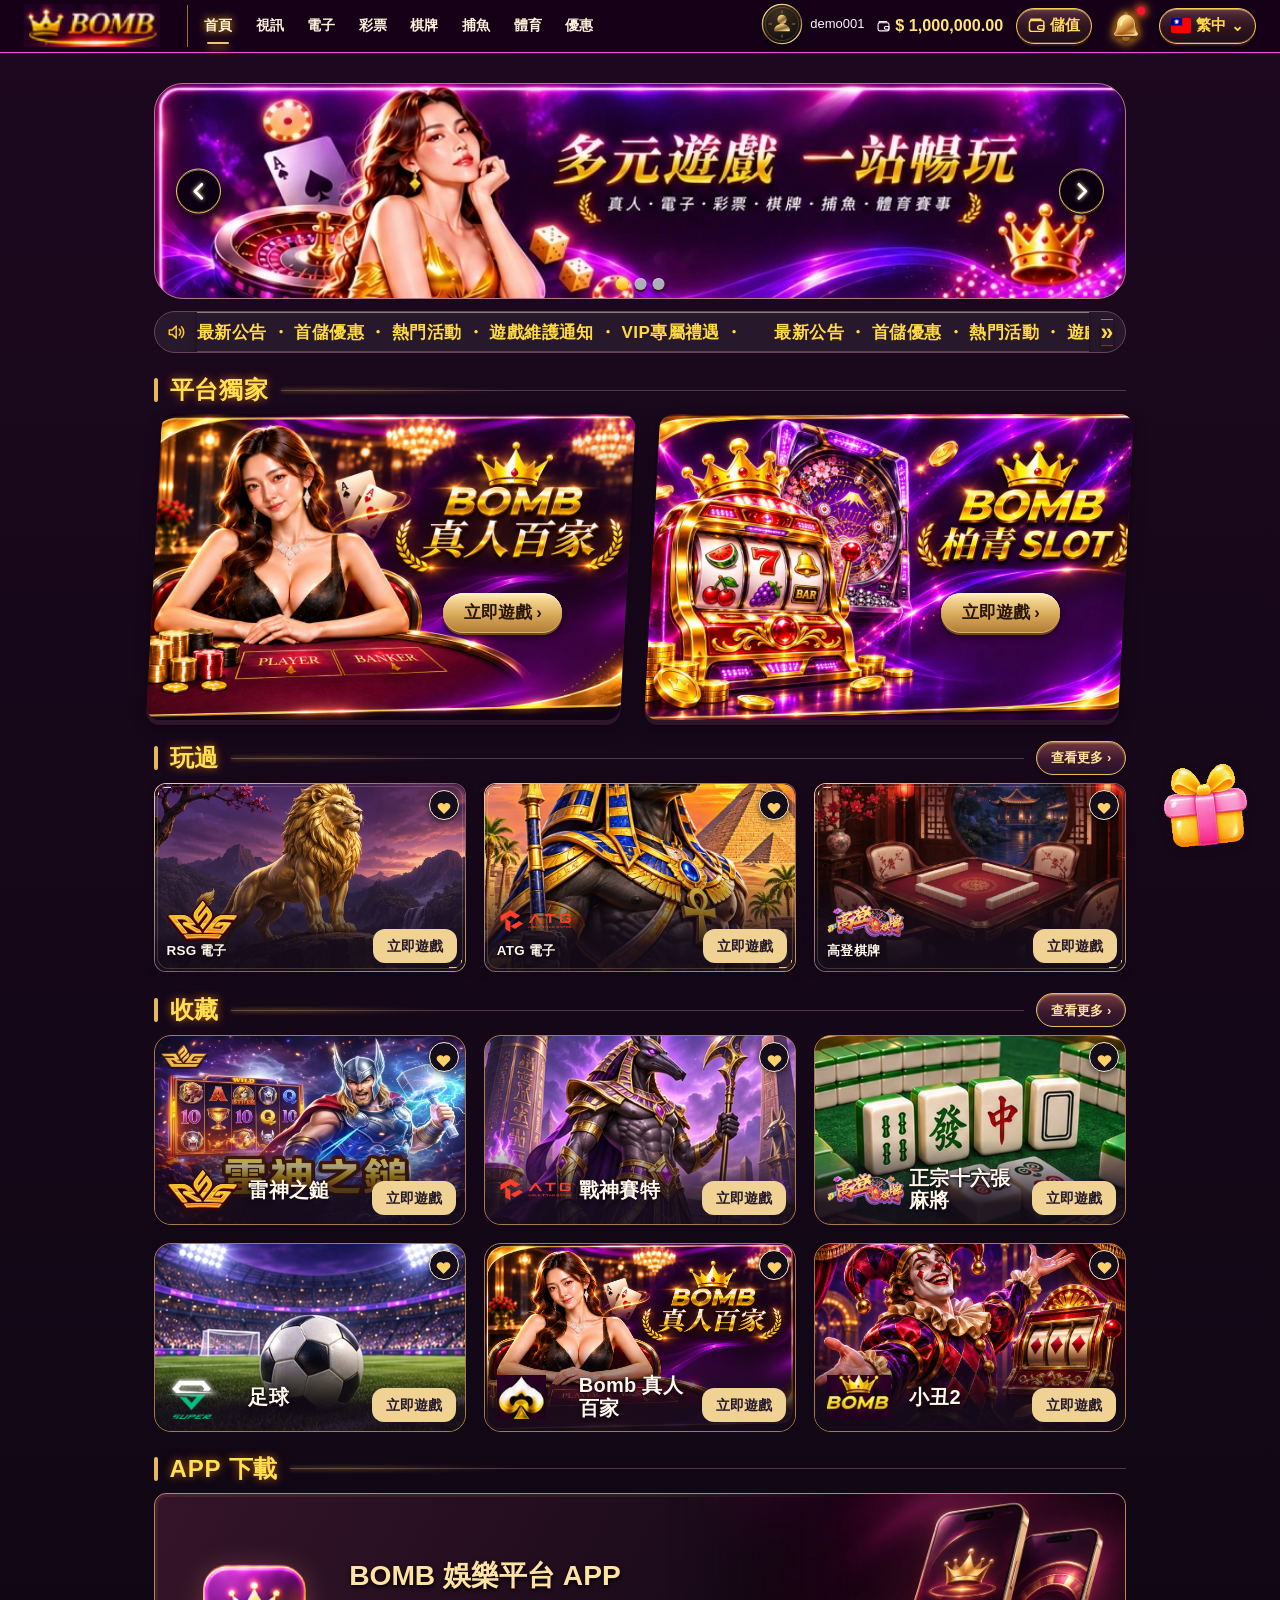
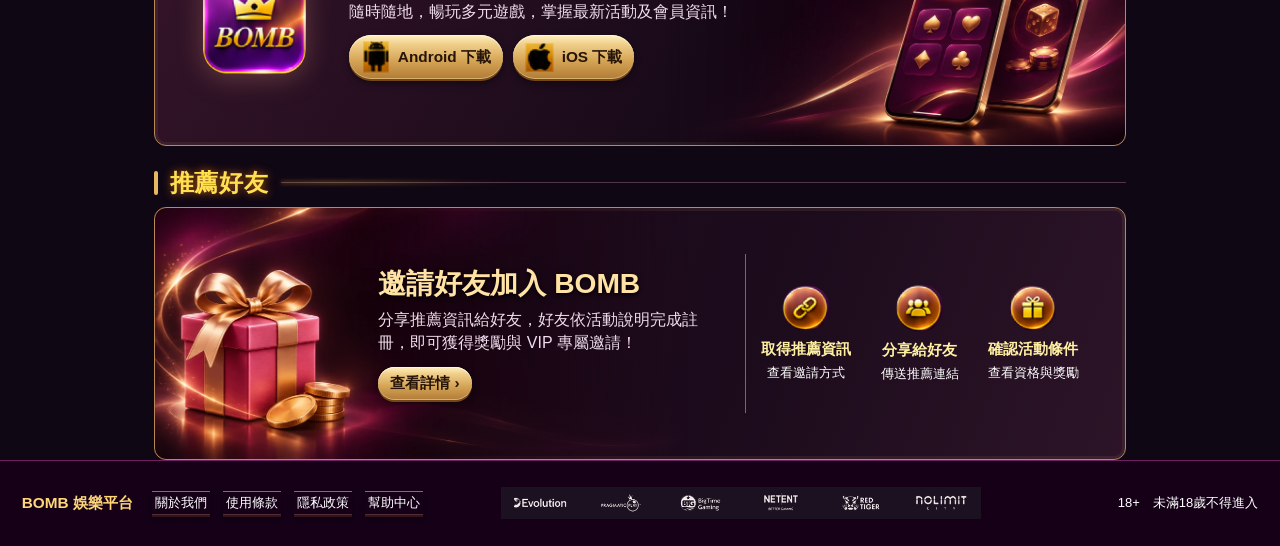
